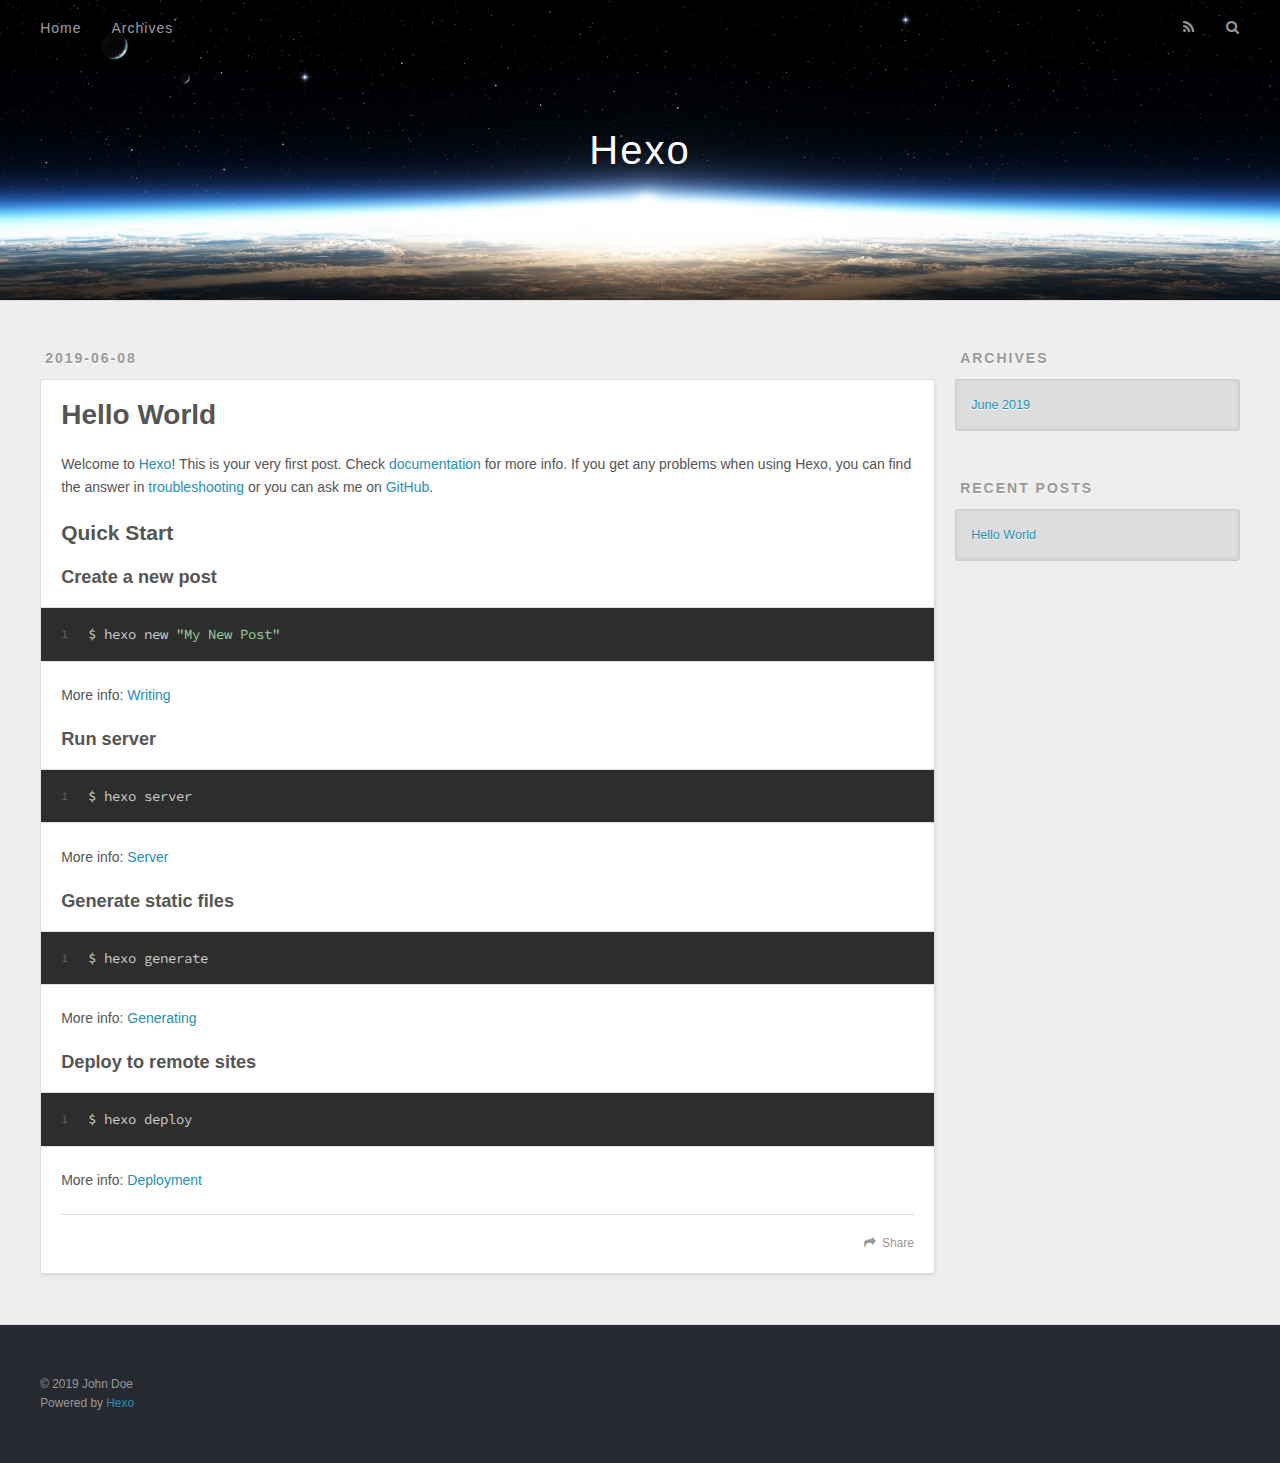
==== index.html @ 164a4a1c "Site updated: 2019-06-08 23:05:18" ====
<!DOCTYPE html>
<html>
<head><meta name="generator" content="Hexo 3.8.0">
  <meta charset="utf-8">
  

  
  <title>Hexo</title>
  <meta name="viewport" content="width=device-width, initial-scale=1, maximum-scale=1">
  <meta property="og:type" content="website">
<meta property="og:title" content="Hexo">
<meta property="og:url" content="http://yoursite.com/index.html">
<meta property="og:site_name" content="Hexo">
<meta property="og:locale" content="default">
<meta name="twitter:card" content="summary">
<meta name="twitter:title" content="Hexo">
  
    <link rel="alternate" href="/atom.xml" title="Hexo" type="application/atom+xml">
  
  
    <link rel="icon" href="/favicon.png">
  
  
    <link href="//fonts.googleapis.com/css?family=Source+Code+Pro" rel="stylesheet" type="text/css">
  
  <link rel="stylesheet" href="/css/style.css">
</head>
</html>
<body>
  <div id="container">
    <div id="wrap">
      <header id="header">
  <div id="banner"></div>
  <div id="header-outer" class="outer">
    <div id="header-title" class="inner">
      <h1 id="logo-wrap">
        <a href="/" id="logo">Hexo</a>
      </h1>
      
    </div>
    <div id="header-inner" class="inner">
      <nav id="main-nav">
        <a id="main-nav-toggle" class="nav-icon"></a>
        
          <a class="main-nav-link" href="/">Home</a>
        
          <a class="main-nav-link" href="/archives">Archives</a>
        
      </nav>
      <nav id="sub-nav">
        
          <a id="nav-rss-link" class="nav-icon" href="/atom.xml" title="RSS Feed"></a>
        
        <a id="nav-search-btn" class="nav-icon" title="Search"></a>
      </nav>
      <div id="search-form-wrap">
        <form action="//google.com/search" method="get" accept-charset="UTF-8" class="search-form"><input type="search" name="q" class="search-form-input" placeholder="Search"><button type="submit" class="search-form-submit">&#xF002;</button><input type="hidden" name="sitesearch" value="http://yoursite.com"></form>
      </div>
    </div>
  </div>
</header>
      <div class="outer">
        <section id="main">
  
    <article id="post-hello-world" class="article article-type-post" itemscope itemprop="blogPost">
  <div class="article-meta">
    <a href="/2019/06/08/hello-world/" class="article-date">
  <time datetime="2019-06-08T14:52:16.110Z" itemprop="datePublished">2019-06-08</time>
</a>
    
  </div>
  <div class="article-inner">
    
    
      <header class="article-header">
        
  
    <h1 itemprop="name">
      <a class="article-title" href="/2019/06/08/hello-world/">Hello World</a>
    </h1>
  

      </header>
    
    <div class="article-entry" itemprop="articleBody">
      
        <p>Welcome to <a href="https://hexo.io/" target="_blank" rel="noopener">Hexo</a>! This is your very first post. Check <a href="https://hexo.io/docs/" target="_blank" rel="noopener">documentation</a> for more info. If you get any problems when using Hexo, you can find the answer in <a href="https://hexo.io/docs/troubleshooting.html" target="_blank" rel="noopener">troubleshooting</a> or you can ask me on <a href="https://github.com/hexojs/hexo/issues" target="_blank" rel="noopener">GitHub</a>.</p>
<h2 id="Quick-Start"><a href="#Quick-Start" class="headerlink" title="Quick Start"></a>Quick Start</h2><h3 id="Create-a-new-post"><a href="#Create-a-new-post" class="headerlink" title="Create a new post"></a>Create a new post</h3><figure class="highlight bash"><table><tr><td class="gutter"><pre><span class="line">1</span><br></pre></td><td class="code"><pre><span class="line">$ hexo new <span class="string">"My New Post"</span></span><br></pre></td></tr></table></figure>

<p>More info: <a href="https://hexo.io/docs/writing.html" target="_blank" rel="noopener">Writing</a></p>
<h3 id="Run-server"><a href="#Run-server" class="headerlink" title="Run server"></a>Run server</h3><figure class="highlight bash"><table><tr><td class="gutter"><pre><span class="line">1</span><br></pre></td><td class="code"><pre><span class="line">$ hexo server</span><br></pre></td></tr></table></figure>

<p>More info: <a href="https://hexo.io/docs/server.html" target="_blank" rel="noopener">Server</a></p>
<h3 id="Generate-static-files"><a href="#Generate-static-files" class="headerlink" title="Generate static files"></a>Generate static files</h3><figure class="highlight bash"><table><tr><td class="gutter"><pre><span class="line">1</span><br></pre></td><td class="code"><pre><span class="line">$ hexo generate</span><br></pre></td></tr></table></figure>

<p>More info: <a href="https://hexo.io/docs/generating.html" target="_blank" rel="noopener">Generating</a></p>
<h3 id="Deploy-to-remote-sites"><a href="#Deploy-to-remote-sites" class="headerlink" title="Deploy to remote sites"></a>Deploy to remote sites</h3><figure class="highlight bash"><table><tr><td class="gutter"><pre><span class="line">1</span><br></pre></td><td class="code"><pre><span class="line">$ hexo deploy</span><br></pre></td></tr></table></figure>

<p>More info: <a href="https://hexo.io/docs/deployment.html" target="_blank" rel="noopener">Deployment</a></p>

      
    </div>
    <footer class="article-footer">
      <a data-url="http://yoursite.com/2019/06/08/hello-world/" data-id="cjwnn64jo0000jzmbumrd11st" class="article-share-link">Share</a>
      
      
    </footer>
  </div>
  
</article>


  


</section>
        
          <aside id="sidebar">
  
    

  
    

  
    
  
    
  <div class="widget-wrap">
    <h3 class="widget-title">Archives</h3>
    <div class="widget">
      <ul class="archive-list"><li class="archive-list-item"><a class="archive-list-link" href="/archives/2019/06/">June 2019</a></li></ul>
    </div>
  </div>


  
    
  <div class="widget-wrap">
    <h3 class="widget-title">Recent Posts</h3>
    <div class="widget">
      <ul>
        
          <li>
            <a href="/2019/06/08/hello-world/">Hello World</a>
          </li>
        
      </ul>
    </div>
  </div>

  
</aside>
        
      </div>
      <footer id="footer">
  
  <div class="outer">
    <div id="footer-info" class="inner">
      &copy; 2019 John Doe<br>
      Powered by <a href="http://hexo.io/" target="_blank">Hexo</a>
    </div>
  </div>
</footer>
    </div>
    <nav id="mobile-nav">
  
    <a href="/" class="mobile-nav-link">Home</a>
  
    <a href="/archives" class="mobile-nav-link">Archives</a>
  
</nav>
    

<script src="//ajax.googleapis.com/ajax/libs/jquery/2.0.3/jquery.min.js"></script>


  <link rel="stylesheet" href="/fancybox/jquery.fancybox.css">
  <script src="/fancybox/jquery.fancybox.pack.js"></script>


<script src="/js/script.js"></script>



  </div>
</body>
</html>
---- css/style.css ----
body {
  width: 100%;
}
body:before,
body:after {
  content: "";
  display: table;
}
body:after {
  clear: both;
}
html,
body,
div,
span,
applet,
object,
iframe,
h1,
h2,
h3,
h4,
h5,
h6,
p,
blockquote,
pre,
a,
abbr,
acronym,
address,
big,
cite,
code,
del,
dfn,
em,
img,
ins,
kbd,
q,
s,
samp,
small,
strike,
strong,
sub,
sup,
tt,
var,
dl,
dt,
dd,
ol,
ul,
li,
fieldset,
form,
label,
legend,
table,
caption,
tbody,
tfoot,
thead,
tr,
th,
td {
  margin: 0;
  padding: 0;
  border: 0;
  outline: 0;
  font-weight: inherit;
  font-style: inherit;
  font-family: inherit;
  font-size: 100%;
  vertical-align: baseline;
}
body {
  line-height: 1;
  color: #000;
  background: #fff;
}
ol,
ul {
  list-style: none;
}
table {
  border-collapse: separate;
  border-spacing: 0;
  vertical-align: middle;
}
caption,
th,
td {
  text-align: left;
  font-weight: normal;
  vertical-align: middle;
}
a img {
  border: none;
}
input,
button {
  margin: 0;
  padding: 0;
}
input::-moz-focus-inner,
button::-moz-focus-inner {
  border: 0;
  padding: 0;
}
@font-face {
  font-family: FontAwesome;
  font-style: normal;
  font-weight: normal;
  src: url("fonts/fontawesome-webfont.eot?v=#4.0.3");
  src: url("fonts/fontawesome-webfont.eot?#iefix&v=#4.0.3") format("embedded-opentype"), url("fonts/fontawesome-webfont.woff?v=#4.0.3") format("woff"), url("fonts/fontawesome-webfont.ttf?v=#4.0.3") format("truetype"), url("fonts/fontawesome-webfont.svg#fontawesomeregular?v=#4.0.3") format("svg");
}
html,
body,
#container {
  height: 100%;
}
body {
  background: #eee;
  font: 14px -apple-system, BlinkMacSystemFont, "Segoe UI", "Roboto", "Oxygen", "Ubuntu", "Cantarell", "Fira Sans", "Droid Sans", "Helvetica Neue", sans-serif;
  -webkit-text-size-adjust: 100%;
}
.outer {
  max-width: 1220px;
  margin: 0 auto;
  padding: 0 20px;
}
.outer:before,
.outer:after {
  content: "";
  display: table;
}
.outer:after {
  clear: both;
}
.inner {
  display: inline;
  float: left;
  width: 98.33333333333333%;
  margin: 0 0.833333333333333%;
}
.left,
.alignleft {
  float: left;
}
.right,
.alignright {
  float: right;
}
.clear {
  clear: both;
}
#container {
  position: relative;
}
.mobile-nav-on {
  overflow: hidden;
}
#wrap {
  height: 100%;
  width: 100%;
  position: absolute;
  top: 0;
  left: 0;
  -webkit-transition: 0.2s ease-out;
  -moz-transition: 0.2s ease-out;
  -ms-transition: 0.2s ease-out;
  transition: 0.2s ease-out;
  z-index: 1;
  background: #eee;
}
.mobile-nav-on #wrap {
  left: 280px;
}
@media screen and (min-width: 768px) {
  #main {
    display: inline;
    float: left;
    width: 73.33333333333333%;
    margin: 0 0.833333333333333%;
  }
}
.article-date,
.article-category-link,
.archive-year,
.widget-title {
  text-decoration: none;
  text-transform: uppercase;
  letter-spacing: 2px;
  color: #999;
  margin-bottom: 1em;
  margin-left: 5px;
  line-height: 1em;
  text-shadow: 0 1px #fff;
  font-weight: bold;
}
.article-inner,
.archive-article-inner {
  background: #fff;
  -webkit-box-shadow: 1px 2px 3px #ddd;
  box-shadow: 1px 2px 3px #ddd;
  border: 1px solid #ddd;
  border-radius: 3px;
}
.article-entry h1,
.widget h1 {
  font-size: 2em;
}
.article-entry h2,
.widget h2 {
  font-size: 1.5em;
}
.article-entry h3,
.widget h3 {
  font-size: 1.3em;
}
.article-entry h4,
.widget h4 {
  font-size: 1.2em;
}
.article-entry h5,
.widget h5 {
  font-size: 1em;
}
.article-entry h6,
.widget h6 {
  font-size: 1em;
  color: #999;
}
.article-entry hr,
.widget hr {
  border: 1px dashed #ddd;
}
.article-entry strong,
.widget strong {
  font-weight: bold;
}
.article-entry em,
.widget em,
.article-entry cite,
.widget cite {
  font-style: italic;
}
.article-entry sup,
.widget sup,
.article-entry sub,
.widget sub {
  font-size: 0.75em;
  line-height: 0;
  position: relative;
  vertical-align: baseline;
}
.article-entry sup,
.widget sup {
  top: -0.5em;
}
.article-entry sub,
.widget sub {
  bottom: -0.2em;
}
.article-entry small,
.widget small {
  font-size: 0.85em;
}
.article-entry acronym,
.widget acronym,
.article-entry abbr,
.widget abbr {
  border-bottom: 1px dotted;
}
.article-entry ul,
.widget ul,
.article-entry ol,
.widget ol,
.article-entry dl,
.widget dl {
  margin: 0 20px;
  line-height: 1.6em;
}
.article-entry ul ul,
.widget ul ul,
.article-entry ol ul,
.widget ol ul,
.article-entry ul ol,
.widget ul ol,
.article-entry ol ol,
.widget ol ol {
  margin-top: 0;
  margin-bottom: 0;
}
.article-entry ul,
.widget ul {
  list-style: disc;
}
.article-entry ol,
.widget ol {
  list-style: decimal;
}
.article-entry dt,
.widget dt {
  font-weight: bold;
}
#header {
  height: 300px;
  position: relative;
  border-bottom: 1px solid #ddd;
}
#header:before,
#header:after {
  content: "";
  position: absolute;
  left: 0;
  right: 0;
  height: 40px;
}
#header:before {
  top: 0;
  background: -webkit-linear-gradient(rgba(0,0,0,0.2), transparent);
  background: -moz-linear-gradient(rgba(0,0,0,0.2), transparent);
  background: -ms-linear-gradient(rgba(0,0,0,0.2), transparent);
  background: linear-gradient(rgba(0,0,0,0.2), transparent);
}
#header:after {
  bottom: 0;
  background: -webkit-linear-gradient(transparent, rgba(0,0,0,0.2));
  background: -moz-linear-gradient(transparent, rgba(0,0,0,0.2));
  background: -ms-linear-gradient(transparent, rgba(0,0,0,0.2));
  background: linear-gradient(transparent, rgba(0,0,0,0.2));
}
#header-outer {
  height: 100%;
  position: relative;
}
#header-inner {
  position: relative;
  overflow: hidden;
}
#banner {
  position: absolute;
  top: 0;
  left: 0;
  width: 100%;
  height: 100%;
  background: url("images/banner.jpg") center #000;
  -webkit-background-size: cover;
  -moz-background-size: cover;
  background-size: cover;
  z-index: -1;
}
#header-title {
  text-align: center;
  height: 40px;
  position: absolute;
  top: 50%;
  left: 0;
  margin-top: -20px;
}
#logo,
#subtitle {
  text-decoration: none;
  color: #fff;
  font-weight: 300;
  text-shadow: 0 1px 4px rgba(0,0,0,0.3);
}
#logo {
  font-size: 40px;
  line-height: 40px;
  letter-spacing: 2px;
}
#subtitle {
  font-size: 16px;
  line-height: 16px;
  letter-spacing: 1px;
}
#subtitle-wrap {
  margin-top: 16px;
}
#main-nav {
  float: left;
  margin-left: -15px;
}
.nav-icon,
.main-nav-link {
  float: left;
  color: #fff;
  opacity: 0.6;
  text-decoration: none;
  text-shadow: 0 1px rgba(0,0,0,0.2);
  -webkit-transition: opacity 0.2s;
  -moz-transition: opacity 0.2s;
  -ms-transition: opacity 0.2s;
  transition: opacity 0.2s;
  display: block;
  padding: 20px 15px;
}
.nav-icon:hover,
.main-nav-link:hover {
  opacity: 1;
}
.nav-icon {
  font-family: FontAwesome;
  text-align: center;
  font-size: 14px;
  width: 14px;
  height: 14px;
  padding: 20px 15px;
  position: relative;
  cursor: pointer;
}
.main-nav-link {
  font-weight: 300;
  letter-spacing: 1px;
}
@media screen and (max-width: 479px) {
  .main-nav-link {
    display: none;
  }
}
#main-nav-toggle {
  display: none;
}
#main-nav-toggle:before {
  content: "\f0c9";
}
@media screen and (max-width: 479px) {
  #main-nav-toggle {
    display: block;
  }
}
#sub-nav {
  float: right;
  margin-right: -15px;
}
#nav-rss-link:before {
  content: "\f09e";
}
#nav-search-btn:before {
  content: "\f002";
}
#search-form-wrap {
  position: absolute;
  top: 15px;
  width: 150px;
  height: 30px;
  right: -150px;
  opacity: 0;
  -webkit-transition: 0.2s ease-out;
  -moz-transition: 0.2s ease-out;
  -ms-transition: 0.2s ease-out;
  transition: 0.2s ease-out;
}
#search-form-wrap.on {
  opacity: 1;
  right: 0;
}
@media screen and (max-width: 479px) {
  #search-form-wrap {
    width: 100%;
    right: -100%;
  }
}
.search-form {
  position: absolute;
  top: 0;
  left: 0;
  right: 0;
  background: #fff;
  padding: 5px 15px;
  border-radius: 15px;
  -webkit-box-shadow: 0 0 10px rgba(0,0,0,0.3);
  box-shadow: 0 0 10px rgba(0,0,0,0.3);
}
.search-form-input {
  border: none;
  background: none;
  color: #555;
  width: 100%;
  font: 13px -apple-system, BlinkMacSystemFont, "Segoe UI", "Roboto", "Oxygen", "Ubuntu", "Cantarell", "Fira Sans", "Droid Sans", "Helvetica Neue", sans-serif;
  outline: none;
}
.search-form-input::-webkit-search-results-decoration,
.search-form-input::-webkit-search-cancel-button {
  -webkit-appearance: none;
}
.search-form-submit {
  position: absolute;
  top: 50%;
  right: 10px;
  margin-top: -7px;
  font: 13px FontAwesome;
  border: none;
  background: none;
  color: #bbb;
  cursor: pointer;
}
.search-form-submit:hover,
.search-form-submit:focus {
  color: #777;
}
.article {
  margin: 50px 0;
}
.article-inner {
  overflow: hidden;
}
.article-meta:before,
.article-meta:after {
  content: "";
  display: table;
}
.article-meta:after {
  clear: both;
}
.article-date {
  float: left;
}
.article-category {
  float: left;
  line-height: 1em;
  color: #ccc;
  text-shadow: 0 1px #fff;
  margin-left: 8px;
}
.article-category:before {
  content: "\2022";
}
.article-category-link {
  margin: 0 12px 1em;
}
.article-header {
  padding: 20px 20px 0;
}
.article-title {
  text-decoration: none;
  font-size: 2em;
  font-weight: bold;
  color: #555;
  line-height: 1.1em;
  -webkit-transition: color 0.2s;
  -moz-transition: color 0.2s;
  -ms-transition: color 0.2s;
  transition: color 0.2s;
}
a.article-title:hover {
  color: #258fb8;
}
.article-entry {
  color: #555;
  padding: 0 20px;
}
.article-entry:before,
.article-entry:after {
  content: "";
  display: table;
}
.article-entry:after {
  clear: both;
}
.article-entry p,
.article-entry table {
  line-height: 1.6em;
  margin: 1.6em 0;
}
.article-entry h1,
.article-entry h2,
.article-entry h3,
.article-entry h4,
.article-entry h5,
.article-entry h6 {
  font-weight: bold;
}
.article-entry h1,
.article-entry h2,
.article-entry h3,
.article-entry h4,
.article-entry h5,
.article-entry h6 {
  line-height: 1.1em;
  margin: 1.1em 0;
}
.article-entry a {
  color: #258fb8;
  text-decoration: none;
}
.article-entry a:hover {
  text-decoration: underline;
}
.article-entry ul,
.article-entry ol,
.article-entry dl {
  margin-top: 1.6em;
  margin-bottom: 1.6em;
}
.article-entry img,
.article-entry video {
  max-width: 100%;
  height: auto;
  display: block;
  margin: auto;
}
.article-entry iframe {
  border: none;
}
.article-entry table {
  width: 100%;
  border-collapse: collapse;
  border-spacing: 0;
}
.article-entry th {
  font-weight: bold;
  border-bottom: 3px solid #ddd;
  padding-bottom: 0.5em;
}
.article-entry td {
  border-bottom: 1px solid #ddd;
  padding: 10px 0;
}
.article-entry blockquote {
  font-family: Georgia, "Times New Roman", serif;
  font-size: 1.4em;
  margin: 1.6em 20px;
  text-align: center;
}
.article-entry blockquote footer {
  font-size: 14px;
  margin: 1.6em 0;
  font-family: -apple-system, BlinkMacSystemFont, "Segoe UI", "Roboto", "Oxygen", "Ubuntu", "Cantarell", "Fira Sans", "Droid Sans", "Helvetica Neue", sans-serif;
}
.article-entry blockquote footer cite:before {
  content: "—";
  padding: 0 0.5em;
}
.article-entry .pullquote {
  text-align: left;
  width: 45%;
  margin: 0;
}
.article-entry .pullquote.left {
  margin-left: 0.5em;
  margin-right: 1em;
}
.article-entry .pullquote.right {
  margin-right: 0.5em;
  margin-left: 1em;
}
.article-entry .caption {
  color: #999;
  display: block;
  font-size: 0.9em;
  margin-top: 0.5em;
  position: relative;
  text-align: center;
}
.article-entry .video-container {
  position: relative;
  padding-top: 56.25%;
  height: 0;
  overflow: hidden;
}
.article-entry .video-container iframe,
.article-entry .video-container object,
.article-entry .video-container embed {
  position: absolute;
  top: 0;
  left: 0;
  width: 100%;
  height: 100%;
  margin-top: 0;
}
.article-more-link a {
  display: inline-block;
  line-height: 1em;
  padding: 6px 15px;
  border-radius: 15px;
  background: #eee;
  color: #999;
  text-shadow: 0 1px #fff;
  text-decoration: none;
}
.article-more-link a:hover {
  background: #258fb8;
  color: #fff;
  text-decoration: none;
  text-shadow: 0 1px #1e7293;
}
.article-footer {
  font-size: 0.85em;
  line-height: 1.6em;
  border-top: 1px solid #ddd;
  padding-top: 1.6em;
  margin: 0 20px 20px;
}
.article-footer:before,
.article-footer:after {
  content: "";
  display: table;
}
.article-footer:after {
  clear: both;
}
.article-footer a {
  color: #999;
  text-decoration: none;
}
.article-footer a:hover {
  color: #555;
}
.article-tag-list-item {
  float: left;
  margin-right: 10px;
}
.article-tag-list-link:before {
  content: "#";
}
.article-comment-link {
  float: right;
}
.article-comment-link:before {
  content: "\f075";
  font-family: FontAwesome;
  padding-right: 8px;
}
.article-share-link {
  cursor: pointer;
  float: right;
  margin-left: 20px;
}
.article-share-link:before {
  content: "\f064";
  font-family: FontAwesome;
  padding-right: 6px;
}
#article-nav {
  position: relative;
}
#article-nav:before,
#article-nav:after {
  content: "";
  display: table;
}
#article-nav:after {
  clear: both;
}
@media screen and (min-width: 768px) {
  #article-nav {
    margin: 50px 0;
  }
  #article-nav:before {
    width: 8px;
    height: 8px;
    position: absolute;
    top: 50%;
    left: 50%;
    margin-top: -4px;
    margin-left: -4px;
    content: "";
    border-radius: 50%;
    background: #ddd;
    -webkit-box-shadow: 0 1px 2px #fff;
    box-shadow: 0 1px 2px #fff;
  }
}
.article-nav-link-wrap {
  text-decoration: none;
  text-shadow: 0 1px #fff;
  color: #999;
  -webkit-box-sizing: border-box;
  -moz-box-sizing: border-box;
  box-sizing: border-box;
  margin-top: 50px;
  text-align: center;
  display: block;
}
.article-nav-link-wrap:hover {
  color: #555;
}
@media screen and (min-width: 768px) {
  .article-nav-link-wrap {
    width: 50%;
    margin-top: 0;
  }
}
@media screen and (min-width: 768px) {
  #article-nav-newer {
    float: left;
    text-align: right;
    padding-right: 20px;
  }
}
@media screen and (min-width: 768px) {
  #article-nav-older {
    float: right;
    text-align: left;
    padding-left: 20px;
  }
}
.article-nav-caption {
  text-transform: uppercase;
  letter-spacing: 2px;
  color: #ddd;
  line-height: 1em;
  font-weight: bold;
}
#article-nav-newer .article-nav-caption {
  margin-right: -2px;
}
.article-nav-title {
  font-size: 0.85em;
  line-height: 1.6em;
  margin-top: 0.5em;
}
.article-share-box {
  position: absolute;
  display: none;
  background: #fff;
  -webkit-box-shadow: 1px 2px 10px rgba(0,0,0,0.2);
  box-shadow: 1px 2px 10px rgba(0,0,0,0.2);
  border-radius: 3px;
  margin-left: -145px;
  overflow: hidden;
  z-index: 1;
}
.article-share-box.on {
  display: block;
}
.article-share-input {
  width: 100%;
  background: none;
  -webkit-box-sizing: border-box;
  -moz-box-sizing: border-box;
  box-sizing: border-box;
  font: 14px -apple-system, BlinkMacSystemFont, "Segoe UI", "Roboto", "Oxygen", "Ubuntu", "Cantarell", "Fira Sans", "Droid Sans", "Helvetica Neue", sans-serif;
  padding: 0 15px;
  color: #555;
  outline: none;
  border: 1px solid #ddd;
  border-radius: 3px 3px 0 0;
  height: 36px;
  line-height: 36px;
}
.article-share-links {
  background: #eee;
}
.article-share-links:before,
.article-share-links:after {
  content: "";
  display: table;
}
.article-share-links:after {
  clear: both;
}
.article-share-twitter,
.article-share-facebook,
.article-share-pinterest,
.article-share-google {
  width: 50px;
  height: 36px;
  display: block;
  float: left;
  position: relative;
  color: #999;
  text-shadow: 0 1px #fff;
}
.article-share-twitter:before,
.article-share-facebook:before,
.article-share-pinterest:before,
.article-share-google:before {
  font-size: 20px;
  font-family: FontAwesome;
  width: 20px;
  height: 20px;
  position: absolute;
  top: 50%;
  left: 50%;
  margin-top: -10px;
  margin-left: -10px;
  text-align: center;
}
.article-share-twitter:hover,
.article-share-facebook:hover,
.article-share-pinterest:hover,
.article-share-google:hover {
  color: #fff;
}
.article-share-twitter:before {
  content: "\f099";
}
.article-share-twitter:hover {
  background: #00aced;
  text-shadow: 0 1px #008abe;
}
.article-share-facebook:before {
  content: "\f09a";
}
.article-share-facebook:hover {
  background: #3b5998;
  text-shadow: 0 1px #2f477a;
}
.article-share-pinterest:before {
  content: "\f0d2";
}
.article-share-pinterest:hover {
  background: #cb2027;
  text-shadow: 0 1px #a21a1f;
}
.article-share-google:before {
  content: "\f0d5";
}
.article-share-google:hover {
  background: #dd4b39;
  text-shadow: 0 1px #be3221;
}
.article-gallery {
  background: #000;
  position: relative;
}
.article-gallery-photos {
  position: relative;
  overflow: hidden;
}
.article-gallery-img {
  display: none;
  max-width: 100%;
}
.article-gallery-img:first-child {
  display: block;
}
.article-gallery-img.loaded {
  position: absolute;
  display: block;
}
.article-gallery-img img {
  display: block;
  max-width: 100%;
  margin: 0 auto;
}
#comments {
  background: #fff;
  -webkit-box-shadow: 1px 2px 3px #ddd;
  box-shadow: 1px 2px 3px #ddd;
  padding: 20px;
  border: 1px solid #ddd;
  border-radius: 3px;
  margin: 50px 0;
}
#comments a {
  color: #258fb8;
}
.archives-wrap {
  margin: 50px 0;
}
.archives:before,
.archives:after {
  content: "";
  display: table;
}
.archives:after {
  clear: both;
}
.archive-year-wrap {
  margin-bottom: 1em;
}
.archives {
  -webkit-column-gap: 10px;
  -moz-column-gap: 10px;
  column-gap: 10px;
}
@media screen and (min-width: 480px) and (max-width: 767px) {
  .archives {
    -webkit-column-count: 2;
    -moz-column-count: 2;
    column-count: 2;
  }
}
@media screen and (min-width: 768px) {
  .archives {
    -webkit-column-count: 3;
    -moz-column-count: 3;
    column-count: 3;
  }
}
.archive-article {
  -webkit-column-break-inside: avoid;
  page-break-inside: avoid;
  overflow: hidden;
  break-inside: avoid-column;
}
.archive-article-inner {
  padding: 10px;
  margin-bottom: 15px;
}
.archive-article-title {
  text-decoration: none;
  font-weight: bold;
  color: #555;
  -webkit-transition: color 0.2s;
  -moz-transition: color 0.2s;
  -ms-transition: color 0.2s;
  transition: color 0.2s;
  line-height: 1.6em;
}
.archive-article-title:hover {
  color: #258fb8;
}
.archive-article-footer {
  margin-top: 1em;
}
.archive-article-date {
  color: #999;
  text-decoration: none;
  font-size: 0.85em;
  line-height: 1em;
  margin-bottom: 0.5em;
  display: block;
}
#page-nav {
  margin: 50px auto;
  background: #fff;
  -webkit-box-shadow: 1px 2px 3px #ddd;
  box-shadow: 1px 2px 3px #ddd;
  border: 1px solid #ddd;
  border-radius: 3px;
  text-align: center;
  color: #999;
  overflow: hidden;
}
#page-nav:before,
#page-nav:after {
  content: "";
  display: table;
}
#page-nav:after {
  clear: both;
}
#page-nav a,
#page-nav span {
  padding: 10px 20px;
  line-height: 1;
  height: 2ex;
}
#page-nav a {
  color: #999;
  text-decoration: none;
}
#page-nav a:hover {
  background: #999;
  color: #fff;
}
#page-nav .prev {
  float: left;
}
#page-nav .next {
  float: right;
}
#page-nav .page-number {
  display: inline-block;
}
@media screen and (max-width: 479px) {
  #page-nav .page-number {
    display: none;
  }
}
#page-nav .current {
  color: #555;
  font-weight: bold;
}
#page-nav .space {
  color: #ddd;
}
#footer {
  background: #262a30;
  padding: 50px 0;
  border-top: 1px solid #ddd;
  color: #999;
}
#footer a {
  color: #258fb8;
  text-decoration: none;
}
#footer a:hover {
  text-decoration: underline;
}
#footer-info {
  line-height: 1.6em;
  font-size: 0.85em;
}
.article-entry pre,
.article-entry .highlight {
  background: #2d2d2d;
  margin: 0 -20px;
  padding: 15px 20px;
  border-style: solid;
  border-color: #ddd;
  border-width: 1px 0;
  overflow: auto;
  color: #ccc;
  line-height: 22.400000000000002px;
}
.article-entry .highlight .gutter pre,
.article-entry .gist .gist-file .gist-data .line-numbers {
  color: #666;
  font-size: 0.85em;
}
.article-entry pre,
.article-entry code {
  font-family: "Source Code Pro", Consolas, Monaco, Menlo, Consolas, monospace;
}
.article-entry code {
  background: #eee;
  text-shadow: 0 1px #fff;
  padding: 0 0.3em;
}
.article-entry pre code {
  background: none;
  text-shadow: none;
  padding: 0;
}
.article-entry .highlight pre {
  border: none;
  margin: 0;
  padding: 0;
}
.article-entry .highlight table {
  margin: 0;
  width: auto;
}
.article-entry .highlight td {
  border: none;
  padding: 0;
}
.article-entry .highlight figcaption {
  font-size: 0.85em;
  color: #999;
  line-height: 1em;
  margin-bottom: 1em;
}
.article-entry .highlight figcaption:before,
.article-entry .highlight figcaption:after {
  content: "";
  display: table;
}
.article-entry .highlight figcaption:after {
  clear: both;
}
.article-entry .highlight figcaption a {
  float: right;
}
.article-entry .highlight .gutter pre {
  text-align: right;
  padding-right: 20px;
}
.article-entry .highlight .line {
  height: 22.400000000000002px;
}
.article-entry .highlight .line.marked {
  background: #515151;
}
.article-entry .gist {
  margin: 0 -20px;
  border-style: solid;
  border-color: #ddd;
  border-width: 1px 0;
  background: #2d2d2d;
  padding: 15px 20px 15px 0;
}
.article-entry .gist .gist-file {
  border: none;
  font-family: "Source Code Pro", Consolas, Monaco, Menlo, Consolas, monospace;
  margin: 0;
}
.article-entry .gist .gist-file .gist-data {
  background: none;
  border: none;
}
.article-entry .gist .gist-file .gist-data .line-numbers {
  background: none;
  border: none;
  padding: 0 20px 0 0;
}
.article-entry .gist .gist-file .gist-data .line-data {
  padding: 0 !important;
}
.article-entry .gist .gist-file .highlight {
  margin: 0;
  padding: 0;
  border: none;
}
.article-entry .gist .gist-file .gist-meta {
  background: #2d2d2d;
  color: #999;
  font: 0.85em -apple-system, BlinkMacSystemFont, "Segoe UI", "Roboto", "Oxygen", "Ubuntu", "Cantarell", "Fira Sans", "Droid Sans", "Helvetica Neue", sans-serif;
  text-shadow: 0 0;
  padding: 0;
  margin-top: 1em;
  margin-left: 20px;
}
.article-entry .gist .gist-file .gist-meta a {
  color: #258fb8;
  font-weight: normal;
}
.article-entry .gist .gist-file .gist-meta a:hover {
  text-decoration: underline;
}
pre .comment,
pre .title {
  color: #999;
}
pre .variable,
pre .attribute,
pre .tag,
pre .regexp,
pre .ruby .constant,
pre .xml .tag .title,
pre .xml .pi,
pre .xml .doctype,
pre .html .doctype,
pre .css .id,
pre .css .class,
pre .css .pseudo {
  color: #f2777a;
}
pre .number,
pre .preprocessor,
pre .built_in,
pre .literal,
pre .params,
pre .constant {
  color: #f99157;
}
pre .class,
pre .ruby .class .title,
pre .css .rules .attribute {
  color: #9c9;
}
pre .string,
pre .value,
pre .inheritance,
pre .header,
pre .ruby .symbol,
pre .xml .cdata {
  color: #9c9;
}
pre .css .hexcolor {
  color: #6cc;
}
pre .function,
pre .python .decorator,
pre .python .title,
pre .ruby .function .title,
pre .ruby .title .keyword,
pre .perl .sub,
pre .javascript .title,
pre .coffeescript .title {
  color: #69c;
}
pre .keyword,
pre .javascript .function {
  color: #c9c;
}
@media screen and (max-width: 479px) {
  #mobile-nav {
    position: absolute;
    top: 0;
    left: 0;
    width: 280px;
    height: 100%;
    background: #191919;
    border-right: 1px solid #fff;
  }
}
@media screen and (max-width: 479px) {
  .mobile-nav-link {
    display: block;
    color: #999;
    text-decoration: none;
    padding: 15px 20px;
    font-weight: bold;
  }
  .mobile-nav-link:hover {
    color: #fff;
  }
}
@media screen and (min-width: 768px) {
  #sidebar {
    display: inline;
    float: left;
    width: 23.333333333333332%;
    margin: 0 0.833333333333333%;
  }
}
.widget-wrap {
  margin: 50px 0;
}
.widget {
  color: #777;
  text-shadow: 0 1px #fff;
  background: #ddd;
  -webkit-box-shadow: 0 -1px 4px #ccc inset;
  box-shadow: 0 -1px 4px #ccc inset;
  border: 1px solid #ccc;
  padding: 15px;
  border-radius: 3px;
}
.widget a {
  color: #258fb8;
  text-decoration: none;
}
.widget a:hover {
  text-decoration: underline;
}
.widget ul ul,
.widget ol ul,
.widget dl ul,
.widget ul ol,
.widget ol ol,
.widget dl ol,
.widget ul dl,
.widget ol dl,
.widget dl dl {
  margin-left: 15px;
  list-style: disc;
}
.widget {
  line-height: 1.6em;
  word-wrap: break-word;
  font-size: 0.9em;
}
.widget ul,
.widget ol {
  list-style: none;
  margin: 0;
}
.widget ul ul,
.widget ol ul,
.widget ul ol,
.widget ol ol {
  margin: 0 20px;
}
.widget ul ul,
.widget ol ul {
  list-style: disc;
}
.widget ul ol,
.widget ol ol {
  list-style: decimal;
}
.category-list-count,
.tag-list-count,
.archive-list-count {
  padding-left: 5px;
  color: #999;
  font-size: 0.85em;
}
.category-list-count:before,
.tag-list-count:before,
.archive-list-count:before {
  content: "(";
}
.category-list-count:after,
.tag-list-count:after,
.archive-list-count:after {
  content: ")";
}
.tagcloud a {
  margin-right: 5px;
  display: inline-block;
}
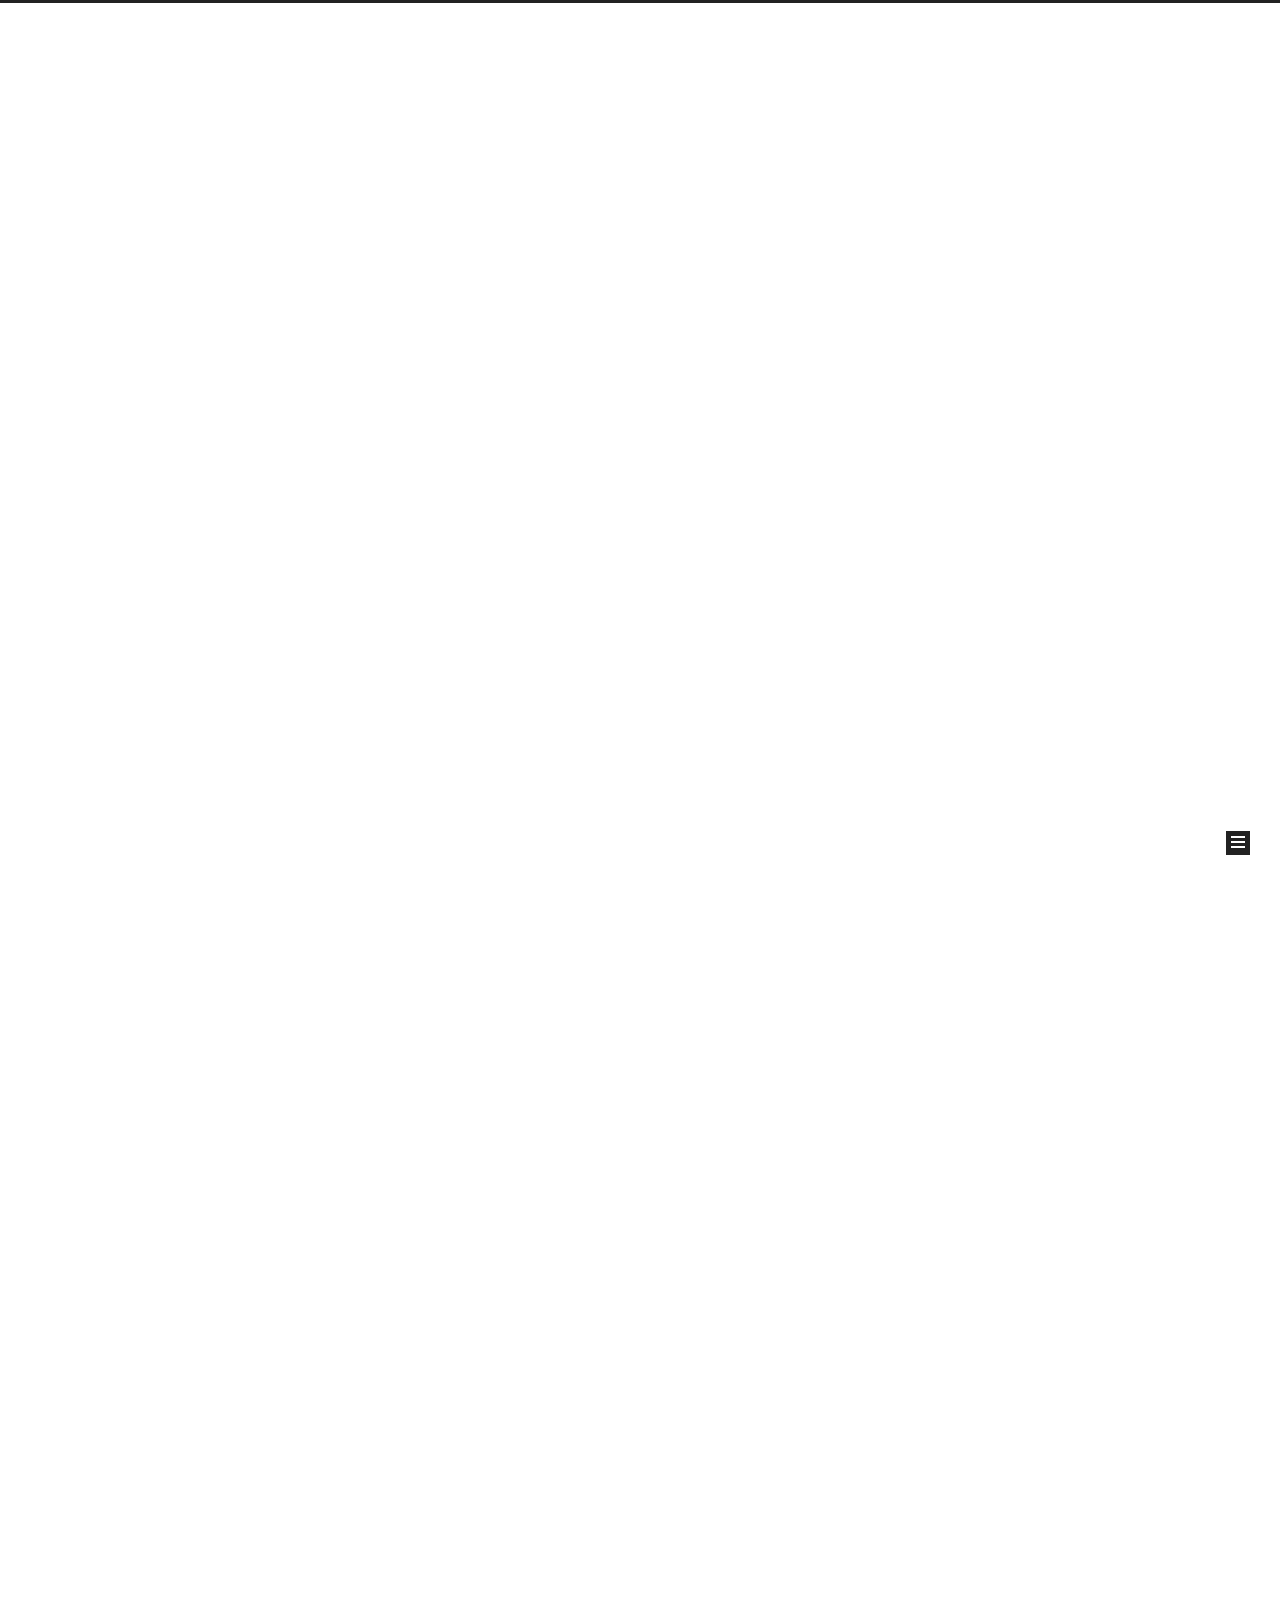
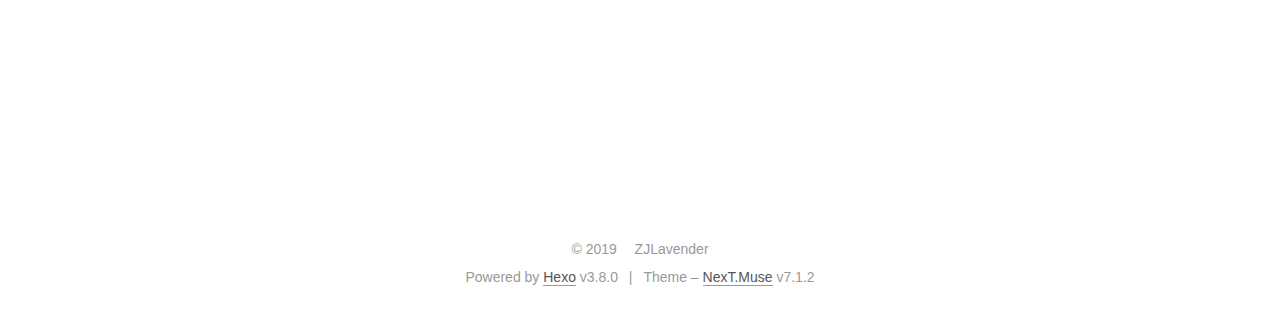
==== commit e7adb9e5: "Site updated: 2019-06-09 23:24:08" ====
--- a/index.html
+++ b/index.html
@@ -1,188 +1,824 @@
 <!DOCTYPE html>
-<html>
+
+
+
+
+
+
+
+
+
+
+
+
+  
+
+
+<html class="theme-next muse use-motion" lang="中文">
 <head><meta name="generator" content="Hexo 3.8.0">
-  <meta charset="utf-8">
-  
-
-  
-  <title>Hexo</title>
-  <meta name="viewport" content="width=device-width, initial-scale=1, maximum-scale=1">
-  <meta property="og:type" content="website">
-<meta property="og:title" content="Hexo">
-<meta property="og:url" content="http://yoursite.com/index.html">
-<meta property="og:site_name" content="Hexo">
-<meta property="og:locale" content="default">
+  <meta charset="UTF-8">
+<meta http-equiv="X-UA-Compatible" content="IE=edge">
+<meta name="viewport" content="width=device-width, initial-scale=1, maximum-scale=2">
+<meta name="theme-color" content="#222">
+
+
+
+
+
+
+
+
+
+
+
+
+
+
+
+
+
+
+
+
+
+
+
+
+<link rel="stylesheet" href="/lib/font-awesome/css/font-awesome.min.css?v=4.7.0">
+
+<link rel="stylesheet" href="/css/main.css?v=7.1.2">
+
+
+  <link rel="apple-touch-icon" sizes="180x180" href="/images/apple-touch-icon-next.png?v=7.1.2">
+
+
+  <link rel="icon" type="image/png" sizes="32x32" href="/images/favicon-32x32-next.png?v=7.1.2">
+
+
+  <link rel="icon" type="image/png" sizes="16x16" href="/images/favicon-16x16-next.png?v=7.1.2">
+
+
+  <link rel="mask-icon" href="/images/logo.svg?v=7.1.2" color="#222">
+
+
+
+
+
+
+
+<script id="hexo.configurations">
+  var NexT = window.NexT || {};
+  var CONFIG = {
+    root: '/',
+    scheme: 'Muse',
+    version: '7.1.2',
+    sidebar: {"position":"left","display":"post","offset":12,"onmobile":false,"dimmer":false},
+    back2top: true,
+    back2top_sidebar: false,
+    fancybox: false,
+    fastclick: false,
+    lazyload: false,
+    tabs: true,
+    motion: {"enable":true,"async":false,"transition":{"post_block":"fadeIn","post_header":"slideDownIn","post_body":"slideDownIn","coll_header":"slideLeftIn","sidebar":"slideUpIn"}},
+    algolia: {
+      applicationID: '',
+      apiKey: '',
+      indexName: '',
+      hits: {"per_page":10},
+      labels: {"input_placeholder":"Search for Posts","hits_empty":"We didn't find any results for the search: ${query}","hits_stats":"${hits} results found in ${time} ms"}
+    }
+  };
+</script>
+
+
+  
+
+
+
+
+  <meta name="description" content="ZJLavender Blogs">
+<meta property="og:type" content="website">
+<meta property="og:title" content="ZJLavender">
+<meta property="og:url" content="http://zhaozhengyu.cn/index.html">
+<meta property="og:site_name" content="ZJLavender">
+<meta property="og:description" content="ZJLavender Blogs">
+<meta property="og:locale" content="中文">
 <meta name="twitter:card" content="summary">
-<meta name="twitter:title" content="Hexo">
-  
-    <link rel="alternate" href="/atom.xml" title="Hexo" type="application/atom+xml">
-  
-  
-    <link rel="icon" href="/favicon.png">
-  
-  
-    <link href="//fonts.googleapis.com/css?family=Source+Code+Pro" rel="stylesheet" type="text/css">
-  
-  <link rel="stylesheet" href="/css/style.css">
+<meta name="twitter:title" content="ZJLavender">
+<meta name="twitter:description" content="ZJLavender Blogs">
+
+
+
+
+
+  
+  
+  <link rel="canonical" href="http://zhaozhengyu.cn/">
+
+
+
+<script id="page.configurations">
+  CONFIG.page = {
+    sidebar: "",
+  };
+</script>
+
+  <title>ZJLavender</title>
+  
+
+
+
+
+
+
+
+
+
+
+
+
+  <noscript>
+  <style>
+  .use-motion .motion-element,
+  .use-motion .brand,
+  .use-motion .menu-item,
+  .sidebar-inner,
+  .use-motion .post-block,
+  .use-motion .pagination,
+  .use-motion .comments,
+  .use-motion .post-header,
+  .use-motion .post-body,
+  .use-motion .collection-title { opacity: initial; }
+
+  .use-motion .logo,
+  .use-motion .site-title,
+  .use-motion .site-subtitle {
+    opacity: initial;
+    top: initial;
+  }
+
+  .use-motion .logo-line-before i { left: initial; }
+  .use-motion .logo-line-after i { right: initial; }
+  </style>
+</noscript>
+
 </head>
-</html>
-<body>
-  <div id="container">
-    <div id="wrap">
-      <header id="header">
-  <div id="banner"></div>
-  <div id="header-outer" class="outer">
-    <div id="header-title" class="inner">
-      <h1 id="logo-wrap">
-        <a href="/" id="logo">Hexo</a>
-      </h1>
-      
+
+<body itemscope itemtype="http://schema.org/WebPage" lang="中文">
+
+  
+  
+    
+  
+
+  <div class="container sidebar-position-left 
+  page-home">
+    <div class="headband"></div>
+
+    <header id="header" class="header" itemscope itemtype="http://schema.org/WPHeader">
+      <div class="header-inner"><div class="site-brand-wrapper">
+  <div class="site-meta">
+    
+
+    <div class="custom-logo-site-title">
+      <a href="/" class="brand" rel="start">
+        <span class="logo-line-before"><i></i></span>
+        <span class="site-title">ZJLavender</span>
+        <span class="logo-line-after"><i></i></span>
+      </a>
     </div>
-    <div id="header-inner" class="inner">
-      <nav id="main-nav">
-        <a id="main-nav-toggle" class="nav-icon"></a>
-        
-          <a class="main-nav-link" href="/">Home</a>
-        
-          <a class="main-nav-link" href="/archives">Archives</a>
-        
-      </nav>
-      <nav id="sub-nav">
-        
-          <a id="nav-rss-link" class="nav-icon" href="/atom.xml" title="RSS Feed"></a>
-        
-        <a id="nav-search-btn" class="nav-icon" title="Search"></a>
-      </nav>
-      <div id="search-form-wrap">
-        <form action="//google.com/search" method="get" accept-charset="UTF-8" class="search-form"><input type="search" name="q" class="search-form-input" placeholder="Search"><button type="submit" class="search-form-submit">&#xF002;</button><input type="hidden" name="sitesearch" value="http://yoursite.com"></form>
-      </div>
+    
+    
+  </div>
+
+  <div class="site-nav-toggle">
+    <button aria-label="Toggle navigation bar">
+      <span class="btn-bar"></span>
+      <span class="btn-bar"></span>
+      <span class="btn-bar"></span>
+    </button>
+  </div>
+</div>
+
+
+
+<nav class="site-nav">
+  
+    <ul id="menu" class="menu">
+      
+        
+        
+        
+          
+          <li class="menu-item menu-item-home menu-item-active">
+
+    
+    
+    
+      
+    
+
+    
+
+    <a href="/" rel="section"><i class="menu-item-icon fa fa-fw fa-home"></i> <br>Home</a>
+
+  </li>
+        
+        
+        
+          
+          <li class="menu-item menu-item-archives">
+
+    
+    
+    
+      
+    
+
+    
+
+    <a href="/archives/" rel="section"><i class="menu-item-icon fa fa-fw fa-archive"></i> <br>Archives</a>
+
+  </li>
+
+      
+      
+    </ul>
+  
+
+  
+    
+
+  
+
+  
+</nav>
+
+
+
+  
+
+
+
+</div>
+    </header>
+
+    
+
+
+    <main id="main" class="main">
+      <div class="main-inner">
+        <div class="content-wrap">
+          
+          <div id="content" class="content">
+            
+  <section id="posts" class="posts-expand">
+    
+      
+
+  
+
+  
+  
+  
+
+  
+
+  <article class="post post-type-normal" itemscope itemtype="http://schema.org/Article">
+  
+  
+  
+  <div class="post-block">
+    <link itemprop="mainEntityOfPage" href="http://zhaozhengyu.cn/2019/06/09/title/">
+
+    <span hidden itemprop="author" itemscope itemtype="http://schema.org/Person">
+      <meta itemprop="name" content="ZJLavender">
+      <meta itemprop="description" content="ZJLavender Blogs">
+      <meta itemprop="image" content="/images/avatar.gif">
+    </span>
+
+    <span hidden itemprop="publisher" itemscope itemtype="http://schema.org/Organization">
+      <meta itemprop="name" content="ZJLavender">
+    </span>
+
+    
+      <header class="post-header">
+
+        
+        
+          <h1 class="post-title" itemprop="name headline">
+                
+                
+                <a href="/2019/06/09/title/" class="post-title-link" itemprop="url">title</a>
+              
+            
+          </h1>
+        
+
+        <div class="post-meta">
+          <span class="post-time">
+
+            
+            
+            
+
+            
+              <span class="post-meta-item-icon">
+                <i class="fa fa-calendar-o"></i>
+              </span>
+              
+                <span class="post-meta-item-text">Posted on</span>
+              
+
+              
+                
+              
+
+              <time title="Created: 2019-06-09 22:56:06 / Modified: 23:00:22" itemprop="dateCreated datePublished" datetime="2019-06-09T22:56:06+08:00">2019-06-09</time>
+            
+
+            
+              
+
+              
+            
+          </span>
+
+          
+
+          
+            
+            
+          
+
+          
+          
+
+          
+
+          
+
+          
+
+        </div>
+      </header>
+    
+
+    
+    
+    
+    <div class="post-body" itemprop="articleBody">
+
+      
+      
+
+      
+        
+          
+            <p>Welcome to <a href="https://hexo.io/" target="_blank" rel="noopener">Hexo</a>! This is your very first post. Check <a href="https://hexo.io/docs/" target="_blank" rel="noopener">documentation</a> for more info. If you get any problems when using Hexo, you can find the answer in <a href="https://hexo.io/docs/troubleshooting.html" target="_blank" rel="noopener">troubleshooting</a> or you can ask me on <a href="https://github.com/hexojs/hexo/issues" target="_blank" rel="noopener">GitHub</a>.</p>
+<h2 id="Quick-Start"><a href="#Quick-Start" class="headerlink" title="Quick Start"></a>Quick Start</h2><h3 id="Create-a-new-post"><a href="#Create-a-new-post" class="headerlink" title="Create a new post"></a>Create a new post</h3><pre><code class="bash"></code></pre>
+
+          
+        
+      
+    </div>
+
+    
+
+    
+    
+    
+
+    
+
+    
+      
+    
+    
+
+    
+
+    <footer class="post-footer">
+      
+
+      
+
+      
+
+      
+      
+        <div class="post-eof"></div>
+      
+    </footer>
+  </div>
+  
+  
+  
+  </article>
+
+
+    
+      
+
+  
+
+  
+  
+  
+
+  
+
+  <article class="post post-type-normal" itemscope itemtype="http://schema.org/Article">
+  
+  
+  
+  <div class="post-block">
+    <link itemprop="mainEntityOfPage" href="http://zhaozhengyu.cn/2019/06/08/hello-world/">
+
+    <span hidden itemprop="author" itemscope itemtype="http://schema.org/Person">
+      <meta itemprop="name" content="ZJLavender">
+      <meta itemprop="description" content="ZJLavender Blogs">
+      <meta itemprop="image" content="/images/avatar.gif">
+    </span>
+
+    <span hidden itemprop="publisher" itemscope itemtype="http://schema.org/Organization">
+      <meta itemprop="name" content="ZJLavender">
+    </span>
+
+    
+      <header class="post-header">
+
+        
+        
+          <h1 class="post-title" itemprop="name headline">
+                
+                
+                <a href="/2019/06/08/hello-world/" class="post-title-link" itemprop="url">Hello World</a>
+              
+            
+          </h1>
+        
+
+        <div class="post-meta">
+          <span class="post-time">
+
+            
+            
+            
+
+            
+              <span class="post-meta-item-icon">
+                <i class="fa fa-calendar-o"></i>
+              </span>
+              
+                <span class="post-meta-item-text">Posted on</span>
+              
+
+              
+                
+              
+
+              <time title="Created: 2019-06-08 22:52:16" itemprop="dateCreated datePublished" datetime="2019-06-08T22:52:16+08:00">2019-06-08</time>
+            
+
+            
+          </span>
+
+          
+
+          
+            
+            
+          
+
+          
+          
+
+          
+
+          
+
+          
+
+        </div>
+      </header>
+    
+
+    
+    
+    
+    <div class="post-body" itemprop="articleBody">
+
+      
+      
+
+      
+        
+          
+            <p>Welcome to <a href="https://hexo.io/" target="_blank" rel="noopener">Hexo</a>! This is your very first post. Check <a href="https://hexo.io/docs/" target="_blank" rel="noopener">documentation</a> for more info. If you get any problems when using Hexo, you can find the answer in <a href="https://hexo.io/docs/troubleshooting.html" target="_blank" rel="noopener">troubleshooting</a> or you can ask me on <a href="https://github.com/hexojs/hexo/issues" target="_blank" rel="noopener">GitHub</a>.</p>
+<h2 id="Quick-Start"><a href="#Quick-Start" class="headerlink" title="Quick Start"></a>Quick Start</h2><h3 id="Create-a-new-post"><a href="#Create-a-new-post" class="headerlink" title="Create a new post"></a>Create a new post</h3><figure class="highlight bash"><table><tr><td class="gutter"><pre><span class="line">1</span><br></pre></td><td class="code"><pre><span class="line">$ hexo new <span class="string">"My New Post"</span></span><br></pre></td></tr></table></figure>
+
+<p>More info: <a href="https://hexo.io/docs/writing.html" target="_blank" rel="noopener">Writing</a></p>
+<h3 id="Run-server"><a href="#Run-server" class="headerlink" title="Run server"></a>Run server</h3><figure class="highlight bash"><table><tr><td class="gutter"><pre><span class="line">1</span><br></pre></td><td class="code"><pre><span class="line">$ hexo server</span><br></pre></td></tr></table></figure>
+
+<p>More info: <a href="https://hexo.io/docs/server.html" target="_blank" rel="noopener">Server</a></p>
+<h3 id="Generate-static-files"><a href="#Generate-static-files" class="headerlink" title="Generate static files"></a>Generate static files</h3><figure class="highlight bash"><table><tr><td class="gutter"><pre><span class="line">1</span><br></pre></td><td class="code"><pre><span class="line">$ hexo generate</span><br></pre></td></tr></table></figure>
+
+<p>More info: <a href="https://hexo.io/docs/generating.html" target="_blank" rel="noopener">Generating</a></p>
+<h3 id="Deploy-to-remote-sites"><a href="#Deploy-to-remote-sites" class="headerlink" title="Deploy to remote sites"></a>Deploy to remote sites</h3><figure class="highlight bash"><table><tr><td class="gutter"><pre><span class="line">1</span><br></pre></td><td class="code"><pre><span class="line">$ hexo deploy</span><br></pre></td></tr></table></figure>
+
+<p>More info: <a href="https://hexo.io/docs/deployment.html" target="_blank" rel="noopener">Deployment</a></p>
+
+          
+        
+      
+    </div>
+
+    
+
+    
+    
+    
+
+    
+
+    
+      
+    
+    
+
+    
+
+    <footer class="post-footer">
+      
+
+      
+
+      
+
+      
+      
+        <div class="post-eof"></div>
+      
+    </footer>
+  </div>
+  
+  
+  
+  </article>
+
+
+    
+  </section>
+
+  
+
+
+          </div>
+          
+
+        </div>
+        
+          
+  
+  <div class="sidebar-toggle">
+    <div class="sidebar-toggle-line-wrap">
+      <span class="sidebar-toggle-line sidebar-toggle-line-first"></span>
+      <span class="sidebar-toggle-line sidebar-toggle-line-middle"></span>
+      <span class="sidebar-toggle-line sidebar-toggle-line-last"></span>
     </div>
   </div>
-</header>
-      <div class="outer">
-        <section id="main">
-  
-    <article id="post-hello-world" class="article article-type-post" itemscope itemprop="blogPost">
-  <div class="article-meta">
-    <a href="/2019/06/08/hello-world/" class="article-date">
-  <time datetime="2019-06-08T14:52:16.110Z" itemprop="datePublished">2019-06-08</time>
-</a>
+
+  <aside id="sidebar" class="sidebar">
+    <div class="sidebar-inner">
+
+      
+
+      
+
+      <div class="site-overview-wrap sidebar-panel sidebar-panel-active">
+        <div class="site-overview">
+          <div class="site-author motion-element" itemprop="author" itemscope itemtype="http://schema.org/Person">
+            
+              <p class="site-author-name" itemprop="name">ZJLavender</p>
+              <div class="site-description motion-element" itemprop="description">ZJLavender Blogs</div>
+          </div>
+
+          
+            <nav class="site-state motion-element">
+              
+                <div class="site-state-item site-state-posts">
+                
+                  <a href="/archives/">
+                
+                    <span class="site-state-item-count">2</span>
+                    <span class="site-state-item-name">posts</span>
+                  </a>
+                </div>
+              
+
+              
+
+              
+            </nav>
+          
+
+          
+
+          
+
+          
+
+          
+
+          
+          
+
+          
+            
+          
+          
+
+        </div>
+      </div>
+
+      
+
+      
+
+    </div>
+  </aside>
+  
+
+
+        
+      </div>
+    </main>
+
+    <footer id="footer" class="footer">
+      <div class="footer-inner">
+        <div class="copyright">&copy; <span itemprop="copyrightYear">2019</span>
+  <span class="with-love" id="animate">
+    <i class="fa fa-user"></i>
+  </span>
+  <span class="author" itemprop="copyrightHolder">ZJLavender</span>
+
+  
+
+  
+</div>
+
+
+  <div class="powered-by">Powered by <a href="https://hexo.io" class="theme-link" rel="noopener" target="_blank">Hexo</a> v3.8.0</div>
+
+
+
+  <span class="post-meta-divider">|</span>
+
+
+
+  <div class="theme-info">Theme – <a href="https://theme-next.org" class="theme-link" rel="noopener" target="_blank">NexT.Muse</a> v7.1.2</div>
+
+
+
+
+        
+
+
+
+
+
+
+
+
+        
+      </div>
+    </footer>
+
+    
+      <div class="back-to-top">
+        <i class="fa fa-arrow-up"></i>
+        
+      </div>
+    
+
+    
+
+    
+
     
   </div>
-  <div class="article-inner">
-    
-    
-      <header class="article-header">
-        
-  
-    <h1 itemprop="name">
-      <a class="article-title" href="/2019/06/08/hello-world/">Hello World</a>
-    </h1>
-  
-
-      </header>
-    
-    <div class="article-entry" itemprop="articleBody">
-      
-        <p>Welcome to <a href="https://hexo.io/" target="_blank" rel="noopener">Hexo</a>! This is your very first post. Check <a href="https://hexo.io/docs/" target="_blank" rel="noopener">documentation</a> for more info. If you get any problems when using Hexo, you can find the answer in <a href="https://hexo.io/docs/troubleshooting.html" target="_blank" rel="noopener">troubleshooting</a> or you can ask me on <a href="https://github.com/hexojs/hexo/issues" target="_blank" rel="noopener">GitHub</a>.</p>
-<h2 id="Quick-Start"><a href="#Quick-Start" class="headerlink" title="Quick Start"></a>Quick Start</h2><h3 id="Create-a-new-post"><a href="#Create-a-new-post" class="headerlink" title="Create a new post"></a>Create a new post</h3><figure class="highlight bash"><table><tr><td class="gutter"><pre><span class="line">1</span><br></pre></td><td class="code"><pre><span class="line">$ hexo new <span class="string">"My New Post"</span></span><br></pre></td></tr></table></figure>
-
-<p>More info: <a href="https://hexo.io/docs/writing.html" target="_blank" rel="noopener">Writing</a></p>
-<h3 id="Run-server"><a href="#Run-server" class="headerlink" title="Run server"></a>Run server</h3><figure class="highlight bash"><table><tr><td class="gutter"><pre><span class="line">1</span><br></pre></td><td class="code"><pre><span class="line">$ hexo server</span><br></pre></td></tr></table></figure>
-
-<p>More info: <a href="https://hexo.io/docs/server.html" target="_blank" rel="noopener">Server</a></p>
-<h3 id="Generate-static-files"><a href="#Generate-static-files" class="headerlink" title="Generate static files"></a>Generate static files</h3><figure class="highlight bash"><table><tr><td class="gutter"><pre><span class="line">1</span><br></pre></td><td class="code"><pre><span class="line">$ hexo generate</span><br></pre></td></tr></table></figure>
-
-<p>More info: <a href="https://hexo.io/docs/generating.html" target="_blank" rel="noopener">Generating</a></p>
-<h3 id="Deploy-to-remote-sites"><a href="#Deploy-to-remote-sites" class="headerlink" title="Deploy to remote sites"></a>Deploy to remote sites</h3><figure class="highlight bash"><table><tr><td class="gutter"><pre><span class="line">1</span><br></pre></td><td class="code"><pre><span class="line">$ hexo deploy</span><br></pre></td></tr></table></figure>
-
-<p>More info: <a href="https://hexo.io/docs/deployment.html" target="_blank" rel="noopener">Deployment</a></p>
-
-      
-    </div>
-    <footer class="article-footer">
-      <a data-url="http://yoursite.com/2019/06/08/hello-world/" data-id="cjwnn64jo0000jzmbumrd11st" class="article-share-link">Share</a>
-      
-      
-    </footer>
-  </div>
-  
-</article>
-
-
-  
-
-
-</section>
-        
-          <aside id="sidebar">
-  
-    
-
-  
-    
-
-  
-    
-  
-    
-  <div class="widget-wrap">
-    <h3 class="widget-title">Archives</h3>
-    <div class="widget">
-      <ul class="archive-list"><li class="archive-list-item"><a class="archive-list-link" href="/archives/2019/06/">June 2019</a></li></ul>
-    </div>
-  </div>
-
-
-  
-    
-  <div class="widget-wrap">
-    <h3 class="widget-title">Recent Posts</h3>
-    <div class="widget">
-      <ul>
-        
-          <li>
-            <a href="/2019/06/08/hello-world/">Hello World</a>
-          </li>
-        
-      </ul>
-    </div>
-  </div>
-
-  
-</aside>
-        
-      </div>
-      <footer id="footer">
-  
-  <div class="outer">
-    <div id="footer-info" class="inner">
-      &copy; 2019 John Doe<br>
-      Powered by <a href="http://hexo.io/" target="_blank">Hexo</a>
-    </div>
-  </div>
-</footer>
-    </div>
-    <nav id="mobile-nav">
-  
-    <a href="/" class="mobile-nav-link">Home</a>
-  
-    <a href="/archives" class="mobile-nav-link">Archives</a>
-  
-</nav>
-    
-
-<script src="//ajax.googleapis.com/ajax/libs/jquery/2.0.3/jquery.min.js"></script>
-
-
-  <link rel="stylesheet" href="/fancybox/jquery.fancybox.css">
-  <script src="/fancybox/jquery.fancybox.pack.js"></script>
-
-
-<script src="/js/script.js"></script>
-
-
-
-  </div>
+
+  
+
+<script>
+  if (Object.prototype.toString.call(window.Promise) !== '[object Function]') {
+    window.Promise = null;
+  }
+</script>
+
+
+
+
+
+
+
+
+
+
+
+
+
+
+
+
+
+
+
+
+
+
+
+
+
+
+  
+  <script src="/lib/jquery/index.js?v=2.1.3"></script>
+
+  
+  <script src="/lib/velocity/velocity.min.js?v=1.2.1"></script>
+
+  
+  <script src="/lib/velocity/velocity.ui.min.js?v=1.2.1"></script>
+
+
+  
+
+
+  <script src="/js/utils.js?v=7.1.2"></script>
+
+  <script src="/js/motion.js?v=7.1.2"></script>
+
+
+
+  
+  
+
+
+  <script src="/js/schemes/muse.js?v=7.1.2"></script>
+
+
+
+  
+
+  
+
+
+  <script src="/js/next-boot.js?v=7.1.2"></script>
+
+
+  
+
+  
+
+  
+
+  
+
+
+
+  
+
+
+
+
+  
+
+  
+
+  
+
+  
+
+  
+
+  
+
+  
+
+  
+
+  
+
+  
+
+  
+
+  
+
+  
+
+  
+
 </body>
-</html>+</html>
--- a/css/main.css
+++ b/css/main.css
@@ -0,0 +1,2475 @@
+/* normalize.css v8.0.1 | MIT License | github.com/necolas/normalize.css */
+html {
+  line-height: 1.15; /* 1 */
+  -webkit-text-size-adjust: 100%; /* 2 */
+}
+body {
+  margin: 0;
+}
+main {
+  display: block;
+}
+h1 {
+  font-size: 2em;
+  margin: 0.67em 0;
+}
+hr {
+  box-sizing: content-box; /* 1 */
+  height: 0; /* 1 */
+  overflow: visible; /* 2 */
+}
+pre {
+  font-family: monospace, monospace; /* 1 */
+  font-size: 1em; /* 2 */
+}
+a {
+  background-color: transparent;
+}
+abbr[title] {
+  border-bottom: none; /* 1 */
+  text-decoration: underline; /* 2 */
+  text-decoration: underline dotted; /* 2 */
+}
+b,
+strong {
+  font-weight: bolder;
+}
+code,
+kbd,
+samp {
+  font-family: monospace, monospace; /* 1 */
+  font-size: 1em; /* 2 */
+}
+small {
+  font-size: 80%;
+}
+sub,
+sup {
+  font-size: 75%;
+  line-height: 0;
+  position: relative;
+  vertical-align: baseline;
+}
+sub {
+  bottom: -0.25em;
+}
+sup {
+  top: -0.5em;
+}
+img {
+  border-style: none;
+}
+button,
+input,
+optgroup,
+select,
+textarea {
+  font-family: inherit; /* 1 */
+  font-size: 100%; /* 1 */
+  line-height: 1.15; /* 1 */
+  margin: 0; /* 2 */
+}
+button,
+input {
+/* 1 */
+  overflow: visible;
+}
+button,
+select {
+/* 1 */
+  text-transform: none;
+}
+button,
+[type="button"],
+[type="reset"],
+[type="submit"] {
+  -webkit-appearance: button;
+}
+button::-moz-focus-inner,
+[type="button"]::-moz-focus-inner,
+[type="reset"]::-moz-focus-inner,
+[type="submit"]::-moz-focus-inner {
+  border-style: none;
+  padding: 0;
+}
+button:-moz-focusring,
+[type="button"]:-moz-focusring,
+[type="reset"]:-moz-focusring,
+[type="submit"]:-moz-focusring {
+  outline: 1px dotted ButtonText;
+}
+fieldset {
+  padding: 0.35em 0.75em 0.625em;
+}
+legend {
+  box-sizing: border-box; /* 1 */
+  color: inherit; /* 2 */
+  display: table; /* 1 */
+  max-width: 100%; /* 1 */
+  padding: 0; /* 3 */
+  white-space: normal; /* 1 */
+}
+progress {
+  vertical-align: baseline;
+}
+textarea {
+  overflow: auto;
+}
+[type="checkbox"],
+[type="radio"] {
+  box-sizing: border-box; /* 1 */
+  padding: 0; /* 2 */
+}
+[type="number"]::-webkit-inner-spin-button,
+[type="number"]::-webkit-outer-spin-button {
+  height: auto;
+}
+[type="search"] {
+  -webkit-appearance: textfield; /* 1 */
+  outline-offset: -2px; /* 2 */
+}
+[type="search"]::-webkit-search-decoration {
+  -webkit-appearance: none;
+}
+::-webkit-file-upload-button {
+  -webkit-appearance: button; /* 1 */
+  font: inherit; /* 2 */
+}
+details {
+  display: block;
+}
+summary {
+  display: list-item;
+}
+template {
+  display: none;
+}
+[hidden] {
+  display: none;
+}
+::selection {
+  background: #262a30;
+  color: #fff;
+}
+body {
+  position: relative;
+  font-family: 'Lato', "PingFang SC", "Microsoft YaHei", sans-serif;
+  font-size: 14px;
+  line-height: 2;
+  color: #555;
+  background: #fff;
+}
+@media (max-width: 991px) {
+  body {
+    padding-right: 0 !important;
+  }
+}
+@media (min-width: 1200px) {
+  body {
+    font-size: 16px;
+  }
+}
+h1,
+h2,
+h3,
+h4,
+h5,
+h6 {
+  margin: 20px 0 15px;
+  padding: 0;
+  font-weight: bold;
+  line-height: 1.5;
+  font-family: 'Lato', "PingFang SC", "Microsoft YaHei", sans-serif;
+}
+h1 {
+  font-size: 22px;
+}
+h1 code {
+  font-size: 1em;
+}
+@media (max-width: 767px) {
+  h1 {
+    font-size: 18px;
+  }
+  h1 code {
+    font-size: 1em;
+  }
+}
+h2 {
+  font-size: 20px;
+}
+h2 code {
+  font-size: 1em;
+}
+@media (max-width: 767px) {
+  h2 {
+    font-size: 16px;
+  }
+  h2 code {
+    font-size: 1em;
+  }
+}
+h3 {
+  font-size: 18px;
+}
+h3 code {
+  font-size: 1em;
+}
+@media (max-width: 767px) {
+  h3 {
+    font-size: 14px;
+  }
+  h3 code {
+    font-size: 1em;
+  }
+}
+h4 {
+  font-size: 16px;
+}
+h4 code {
+  font-size: 1em;
+}
+@media (max-width: 767px) {
+  h4 {
+    font-size: 12px;
+  }
+  h4 code {
+    font-size: 1em;
+  }
+}
+h5 {
+  font-size: 14px;
+}
+h5 code {
+  font-size: 1em;
+}
+@media (max-width: 767px) {
+  h5 {
+    font-size: 10px;
+  }
+  h5 code {
+    font-size: 1em;
+  }
+}
+h6 {
+  font-size: 12px;
+}
+h6 code {
+  font-size: 1em;
+}
+@media (max-width: 767px) {
+  h6 {
+    font-size: 8px;
+  }
+  h6 code {
+    font-size: 1em;
+  }
+}
+p {
+  margin: 0 0 20px 0;
+}
+a,
+span.exturl {
+  overflow-wrap: break-word;
+  word-wrap: break-word;
+  background-color: transparent;
+  color: #555;
+  text-decoration: none;
+  outline: none;
+  border-bottom: 1px solid #999;
+  cursor: pointer;
+}
+a:hover,
+span.exturl:hover {
+  color: #222;
+  border-bottom-color: #222;
+}
+video {
+  max-width: 100%;
+  display: block;
+  margin-left: auto;
+  margin-right: auto;
+}
+img {
+  display: block;
+  margin: auto;
+  max-width: 100%;
+  height: auto;
+}
+hr {
+  margin: 40px 0;
+  height: 3px;
+  border: none;
+  background-color: #ddd;
+  background-image: repeating-linear-gradient(-45deg, #fff, #fff 4px, transparent 4px, transparent 8px);
+}
+blockquote {
+  margin: 0;
+  padding: 0 15px;
+  color: #666;
+  border-left: 4px solid #ddd;
+}
+blockquote cite::before {
+  content: "-";
+  padding: 0 5px;
+}
+dt {
+  font-weight: 700;
+}
+dd {
+  margin: 0;
+  padding: 0;
+}
+kbd {
+  border: 1px solid #ccc;
+  border-radius: 0.2em;
+  box-shadow: 0.1em 0.1em 0.2em rgba(0,0,0,0.1);
+  background-color: #f9f9f9;
+  font-family: inherit;
+  background-image: linear-gradient(top, #eee, #fff, #eee);
+  padding: 0.1em 0.3em;
+  white-space: nowrap;
+}
+.text-left {
+  text-align: left;
+}
+.text-center {
+  text-align: center;
+}
+.text-right {
+  text-align: right;
+}
+.text-justify {
+  text-align: justify;
+}
+.text-nowrap {
+  white-space: nowrap;
+}
+.text-lowercase {
+  text-transform: lowercase;
+}
+.text-uppercase {
+  text-transform: uppercase;
+}
+.text-capitalize {
+  text-transform: capitalize;
+}
+.center-block {
+  display: block;
+  margin-left: auto;
+  margin-right: auto;
+}
+.clearfix:before,
+.clearfix:after {
+  content: " ";
+  display: table;
+}
+.clearfix:after {
+  clear: both;
+}
+.pullquote {
+  width: 45%;
+}
+.pullquote.left {
+  float: left;
+  margin-left: 5px;
+  margin-right: 10px;
+}
+.pullquote.right {
+  float: right;
+  margin-left: 10px;
+  margin-right: 5px;
+}
+.affix {
+  position: fixed;
+}
+.translation {
+  margin-top: -20px;
+  font-size: 14px;
+  color: #999;
+}
+.scrollbar-measure {
+  width: 100px;
+  height: 100px;
+  overflow: scroll;
+  position: absolute;
+  top: -9999px;
+}
+.use-motion .motion-element {
+  opacity: 0;
+}
+.table-container {
+  margin: 20px 0;
+  overflow: auto;
+  -webkit-overflow-scrolling: touch;
+}
+.highlight .table-container {
+  margin: 0px;
+}
+table {
+  width: 100%;
+  border-collapse: collapse;
+  border-spacing: 0;
+  font-size: 14px;
+}
+table > tbody > tr:nth-of-type(odd) {
+  background-color: #f9f9f9;
+}
+table > tbody > tr:hover {
+  background-color: #f5f5f5;
+}
+caption,
+th,
+td {
+  padding: 8px;
+  text-align: left;
+  vertical-align: middle;
+  font-weight: normal;
+}
+th,
+td {
+  border: 1px solid #ddd;
+  border-bottom: 3px solid #ddd;
+}
+th {
+  padding-bottom: 10px;
+  font-weight: 700;
+}
+td {
+  border-bottom-width: 1px;
+}
+html,
+body {
+  height: 100%;
+}
+.container {
+  position: relative;
+}
+.header-inner {
+  margin: 0 auto;
+  padding: 100px 0 70px;
+  width: 700px;
+}
+@media (min-width: 1200px) {
+  .container .header-inner {
+    width: 800px;
+  }
+}
+@media (min-width: 1600px) {
+  .container .header-inner {
+    width: 900px;
+  }
+}
+.main-inner {
+  margin: 0 auto;
+  width: 700px;
+}
+@media (min-width: 1200px) {
+  .container .main-inner {
+    width: 800px;
+  }
+}
+@media (min-width: 1600px) {
+  .container .main-inner {
+    width: 900px;
+  }
+}
+.footer {
+  padding: 20px 0;
+}
+.footer-inner {
+  box-sizing: border-box;
+  margin: 0px auto;
+  width: 700px;
+}
+@media (min-width: 1200px) {
+  .container .footer-inner {
+    width: 800px;
+  }
+}
+@media (min-width: 1600px) {
+  .container .footer-inner {
+    width: 900px;
+  }
+}
+pre,
+.highlight {
+  overflow: auto;
+  margin: 20px 0;
+  padding: 0;
+  font-size: 14px;
+  color: #4d4d4c;
+  background: #f7f7f7;
+  line-height: 1.6;
+}
+pre,
+code {
+  font-family: consolas, Menlo, "PingFang SC", "Microsoft YaHei", monospace;
+}
+code {
+  overflow-wrap: break-word;
+  word-wrap: break-word;
+  padding: 2px 4px;
+  color: #555;
+  background: #eee;
+  border-radius: 3px;
+  font-size: 14px;
+}
+pre {
+  padding: 10px;
+}
+pre code {
+  padding: 0;
+  color: #4d4d4c;
+  background: none;
+  text-shadow: none;
+}
+.highlight {
+  border-radius: 1px;
+}
+.highlight pre {
+  border: none;
+  margin: 0;
+  padding: 10px 0;
+}
+.highlight table {
+  margin: 0;
+  width: auto;
+  border: none;
+}
+.highlight td {
+  border: none;
+  padding: 0;
+}
+.highlight figcaption {
+  font-size: 1em;
+  color: #4d4d4c;
+  line-height: 1em;
+  margin-bottom: 1em;
+  margin: 0em;
+  padding: 0.5em;
+  background: #eee;
+  border-bottom: 1px solid #e9e9e9;
+}
+.highlight figcaption:before,
+.highlight figcaption:after {
+  content: " ";
+  display: table;
+}
+.highlight figcaption:after {
+  clear: both;
+}
+.highlight figcaption a {
+  float: right;
+  color: #4d4d4c;
+}
+.highlight figcaption a:hover {
+  border-bottom-color: #4d4d4c;
+}
+.highlight .gutter pre {
+  padding-left: 10px;
+  padding-right: 10px;
+  color: #869194;
+  text-align: right;
+  background-color: #eff2f3;
+}
+.highlight .code pre {
+  width: 100%;
+  padding-left: 10px;
+  padding-right: 10px;
+  background-color: #f7f7f7;
+}
+.highlight .line {
+  height: 20px;
+}
+.gutter {
+  -webkit-user-select: none;
+  -moz-user-select: none;
+  -ms-user-select: none;
+  user-select: none;
+}
+.gist table {
+  width: auto;
+}
+.gist table td {
+  border: none;
+}
+pre .deletion {
+  background: #fdd;
+}
+pre .addition {
+  background: #dfd;
+}
+pre .meta {
+  color: #8959a8;
+}
+pre .comment {
+  color: #8e908c;
+}
+pre .variable,
+pre .attribute,
+pre .tag,
+pre .name,
+pre .regexp,
+pre .ruby .constant,
+pre .xml .tag .title,
+pre .xml .pi,
+pre .xml .doctype,
+pre .html .doctype,
+pre .css .id,
+pre .css .class,
+pre .css .pseudo {
+  color: #c82829;
+}
+pre .number,
+pre .preprocessor,
+pre .built_in,
+pre .builtin-name,
+pre .literal,
+pre .params,
+pre .constant,
+pre .command {
+  color: #f5871f;
+}
+pre .ruby .class .title,
+pre .css .rules .attribute,
+pre .string,
+pre .symbol,
+pre .value,
+pre .inheritance,
+pre .header,
+pre .ruby .symbol,
+pre .xml .cdata,
+pre .special,
+pre .formula {
+  color: #718c00;
+}
+pre .title,
+pre .css .hexcolor {
+  color: #3e999f;
+}
+pre .function,
+pre .python .decorator,
+pre .python .title,
+pre .ruby .function .title,
+pre .ruby .title .keyword,
+pre .perl .sub,
+pre .javascript .title,
+pre .coffeescript .title {
+  color: #4271ae;
+}
+pre .keyword,
+pre .javascript .function {
+  color: #8959a8;
+}
+.posts-expand .post-body img.full-image {
+  border: none;
+}
+.blockquote-center,
+.page-home .post-type-quote blockquote,
+.page-post-detail .post-type-quote blockquote {
+  position: relative;
+  margin: 40px 0;
+  padding: 0;
+  border-left: none;
+  text-align: center;
+}
+.blockquote-center::before,
+.page-home .post-type-quote blockquote::before,
+.page-post-detail .post-type-quote blockquote::before,
+.blockquote-center::after,
+.page-home .post-type-quote blockquote::after,
+.page-post-detail .post-type-quote blockquote::after {
+  position: absolute;
+  content: ' ';
+  display: block;
+  width: 100%;
+  height: 24px;
+  opacity: 0.2;
+  background-repeat: no-repeat;
+  background-position: 0 -6px;
+  background-size: 22px 22px;
+}
+.blockquote-center::before,
+.page-home .post-type-quote blockquote::before,
+.page-post-detail .post-type-quote blockquote::before {
+  top: -20px;
+  background-image: url("../images/quote-l.svg");
+  border-top: 1px solid #ccc;
+}
+.blockquote-center::after,
+.page-home .post-type-quote blockquote::after,
+.page-post-detail .post-type-quote blockquote::after {
+  bottom: -20px;
+  background-image: url("../images/quote-r.svg");
+  border-bottom: 1px solid #ccc;
+  background-position: 100% 8px;
+}
+.blockquote-center p,
+.page-home .post-type-quote blockquote p,
+.page-post-detail .post-type-quote blockquote p,
+.blockquote-center div,
+.page-home .post-type-quote blockquote div,
+.page-post-detail .post-type-quote blockquote div {
+  text-align: center;
+}
+.post .post-body .group-picture img {
+  box-sizing: border-box;
+  padding: 0 3px;
+  border: none;
+}
+.post .group-picture-row {
+  overflow: hidden;
+  margin-top: 6px;
+}
+.post .group-picture-row:first-child {
+  margin-top: 0;
+}
+.post .group-picture-column {
+  float: left;
+}
+.page-post-detail .post-body .group-picture-column {
+  float: none;
+  margin-top: 10px;
+  width: auto !important;
+}
+.page-post-detail .post-body .group-picture-column img {
+  margin: 0 auto;
+}
+.page-archive .group-picture-container {
+  overflow: hidden;
+}
+.page-archive .group-picture-row {
+  float: left;
+}
+.page-archive .group-picture-row:first-child {
+  margin-top: 6px;
+}
+.page-archive .group-picture-column {
+  max-width: 150px;
+  max-height: 150px;
+}
+.post-body .label {
+  display: inline;
+  padding: 0 2px;
+}
+.post-body .label.default {
+  background-color: #f0f0f0;
+}
+.post-body .label.primary {
+  background-color: #efe6f7;
+}
+.post-body .label.info {
+  background-color: #e5f2f8;
+}
+.post-body .label.success {
+  background-color: #e7f4e9;
+}
+.post-body .label.warning {
+  background-color: #fcf6e1;
+}
+.post-body .label.danger {
+  background-color: #fae8eb;
+}
+.post-body .note {
+  position: relative;
+  padding: 15px;
+  margin-bottom: 20px;
+  border: 1px solid #eee;
+  border-left-width: 5px;
+  border-radius: 3px;
+}
+.post-body .note h2,
+.post-body .note h3,
+.post-body .note h4,
+.post-body .note h5,
+.post-body .note h6 {
+  margin-top: 0;
+  margin-bottom: 0;
+  border-bottom: initial;
+  padding-top: 0 !important;
+}
+.post-body .note p:first-child,
+.post-body .note ul:first-child,
+.post-body .note ol:first-child,
+.post-body .note table:first-child,
+.post-body .note pre:first-child,
+.post-body .note blockquote:first-child {
+  margin-top: 0;
+}
+.post-body .note p:last-child,
+.post-body .note ul:last-child,
+.post-body .note ol:last-child,
+.post-body .note table:last-child,
+.post-body .note pre:last-child,
+.post-body .note blockquote:last-child {
+  margin-bottom: 0;
+}
+.post-body .note.default {
+  border-left-color: #777;
+}
+.post-body .note.default h2,
+.post-body .note.default h3,
+.post-body .note.default h4,
+.post-body .note.default h5,
+.post-body .note.default h6 {
+  color: #777;
+}
+.post-body .note.primary {
+  border-left-color: #6f42c1;
+}
+.post-body .note.primary h2,
+.post-body .note.primary h3,
+.post-body .note.primary h4,
+.post-body .note.primary h5,
+.post-body .note.primary h6 {
+  color: #6f42c1;
+}
+.post-body .note.info {
+  border-left-color: #428bca;
+}
+.post-body .note.info h2,
+.post-body .note.info h3,
+.post-body .note.info h4,
+.post-body .note.info h5,
+.post-body .note.info h6 {
+  color: #428bca;
+}
+.post-body .note.success {
+  border-left-color: #5cb85c;
+}
+.post-body .note.success h2,
+.post-body .note.success h3,
+.post-body .note.success h4,
+.post-body .note.success h5,
+.post-body .note.success h6 {
+  color: #5cb85c;
+}
+.post-body .note.warning {
+  border-left-color: #f0ad4e;
+}
+.post-body .note.warning h2,
+.post-body .note.warning h3,
+.post-body .note.warning h4,
+.post-body .note.warning h5,
+.post-body .note.warning h6 {
+  color: #f0ad4e;
+}
+.post-body .note.danger {
+  border-left-color: #d9534f;
+}
+.post-body .note.danger h2,
+.post-body .note.danger h3,
+.post-body .note.danger h4,
+.post-body .note.danger h5,
+.post-body .note.danger h6 {
+  color: #d9534f;
+}
+.post-body .tabs {
+  position: relative;
+  display: block;
+  margin-bottom: 20px;
+  padding-top: 10px;
+}
+.post-body .tabs ul.nav-tabs {
+  margin: 0;
+  padding: 0;
+  display: flex;
+  flex-wrap: wrap;
+  margin-bottom: -1px;
+}
+@media (max-width: 413px) {
+  .post-body .tabs ul.nav-tabs {
+    display: block;
+    margin-bottom: 5px;
+  }
+}
+.post-body .tabs ul.nav-tabs li.tab {
+  flex-grow: 1;
+  list-style-type: none;
+  border-top: 3px solid transparent;
+  border-right: 1px solid transparent;
+  border-bottom: 1px solid #ddd;
+  border-left: 1px solid transparent;
+}
+@media (max-width: 413px) {
+  .post-body .tabs ul.nav-tabs li.tab {
+    border-top: 1px solid transparent;
+    border-right: 1px solid transparent;
+    border-bottom: 1px solid transparent;
+    border-left: 3px solid transparent;
+  }
+}
+.post-body .tabs ul.nav-tabs li.tab a {
+  text-align: center;
+  outline: 0;
+  border-bottom: initial;
+  display: block;
+  line-height: 1.8em;
+  padding: 0.25em 0.75em;
+  transition-duration: 0.2s;
+  transition-timing-function: ease-out;
+  transition-delay: 0s;
+}
+.post-body .tabs ul.nav-tabs li.tab a i {
+  width: 1.285714285714286em;
+}
+.post-body .tabs ul.nav-tabs li.tab.active {
+  border-top: 3px solid #fc6423;
+  border-right: 1px solid #ddd;
+  border-bottom: 1px solid transparent;
+  border-left: 1px solid #ddd;
+}
+@media (max-width: 413px) {
+  .post-body .tabs ul.nav-tabs li.tab.active {
+    border-top: 1px solid #ddd;
+    border-right: 1px solid #ddd;
+    border-bottom: 1px solid #ddd;
+    border-left: 3px solid #fc6423;
+  }
+}
+.post-body .tabs ul.nav-tabs li.tab.active a {
+  cursor: default;
+  color: #555;
+}
+.post-body .tabs .tab-content .tab-pane {
+  border: 1px solid #ddd;
+  padding: 20px 20px 0 20px;
+}
+.post-body .tabs .tab-content .tab-pane:not(.active) {
+  display: none;
+}
+.post-body .tabs .tab-content .tab-pane.active {
+  display: block;
+}
+.btn {
+  display: inline-block;
+  padding: 0 20px;
+  font-size: 14px;
+  color: #fff;
+  background: #222;
+  border: 2px solid #222;
+  text-decoration: none;
+  border-radius: 0;
+  transition-property: background-color;
+  transition-duration: 0.2s;
+  transition-timing-function: ease-in-out;
+  transition-delay: 0s;
+  line-height: 2;
+}
+.btn:hover {
+  border-color: #222;
+  color: #222;
+  background: #fff;
+}
+.btn +.btn {
+  margin: 0 0 8px 8px;
+}
+.btn .fa-fw {
+  width: 1.285714285714286em;
+  text-align: left;
+}
+.btn-bar {
+  display: block;
+  width: 22px;
+  height: 2px;
+  background: #555;
+  border-radius: 1px;
+}
+.btn-bar+.btn-bar {
+  margin-top: 4px;
+}
+.pagination {
+  margin: 120px 0 40px;
+  text-align: center;
+  border-top: 1px solid #eee;
+}
+.page-number-basic,
+.pagination .prev,
+.pagination .next,
+.pagination .page-number,
+.pagination .space {
+  display: inline-block;
+  position: relative;
+  top: -1px;
+  margin: 0 10px;
+  padding: 0 11px;
+}
+@media (max-width: 767px) {
+  .page-number-basic,
+  .pagination .prev,
+  .pagination .next,
+  .pagination .page-number,
+  .pagination .space {
+    margin: 0 5px;
+  }
+}
+.pagination .prev,
+.pagination .next,
+.pagination .page-number {
+  border-bottom: 0;
+  border-top: 1px solid #eee;
+  transition-property: border-color;
+  transition-duration: 0.2s;
+  transition-timing-function: ease-in-out;
+  transition-delay: 0s;
+}
+.pagination .prev:hover,
+.pagination .next:hover,
+.pagination .page-number:hover {
+  border-top-color: #222;
+}
+.pagination .space {
+  padding: 0;
+  margin: 0;
+}
+.pagination .prev {
+  margin-left: 0;
+}
+.pagination .next {
+  margin-right: 0;
+}
+.pagination .page-number.current {
+  color: #fff;
+  background: #ccc;
+  border-top-color: #ccc;
+}
+@media (max-width: 767px) {
+  .pagination {
+    border-top: none;
+  }
+  .pagination .prev,
+  .pagination .next,
+  .pagination .page-number {
+    margin-bottom: 10px;
+    border-top: 0;
+    border-bottom: 1px solid #eee;
+    padding: 0 10px;
+  }
+  .pagination .prev:hover,
+  .pagination .next:hover,
+  .pagination .page-number:hover {
+    border-bottom-color: #222;
+  }
+}
+.comments {
+  margin: 60px 20px 0;
+}
+.back-to-top {
+  box-sizing: border-box;
+  position: fixed;
+  bottom: -100px;
+  right: 30px;
+  z-index: 1050;
+  padding: 0 6px;
+  width: 24px;
+  background: #222;
+  font-size: 12px;
+  opacity: 1;
+  color: #fff;
+  cursor: pointer;
+  text-align: center;
+  transition-property: bottom;
+  transition-duration: 0.2s;
+  transition-timing-function: ease-in-out;
+  transition-delay: 0s;
+}
+.back-to-top.back-to-top-on {
+  bottom: 19px;
+}
+@media (max-width: 991px) {
+  .back-to-top {
+    opacity: 0.8;
+    right: 20px;
+  }
+}
+.header {
+  background: transparent;
+}
+.header-inner {
+  position: relative;
+}
+.headband {
+  height: 3px;
+  background: #222;
+}
+.site-meta {
+  margin: 0;
+  text-align: center;
+}
+@media (max-width: 767px) {
+  .site-meta {
+    text-align: center;
+  }
+}
+.brand {
+  position: relative;
+  display: inline-block;
+  padding: 0 40px;
+  color: #fff;
+  background: #222;
+  border-bottom: none;
+}
+.brand:hover {
+  color: #fff;
+}
+.logo {
+  display: inline-block;
+  margin-right: 5px;
+  line-height: 36px;
+  vertical-align: top;
+}
+.site-title {
+  display: inline-block;
+  vertical-align: top;
+  line-height: 36px;
+  font-size: 20px;
+  font-weight: normal;
+  font-family: 'Lato', "PingFang SC", "Microsoft YaHei", sans-serif;
+}
+.site-subtitle {
+  margin-top: 10px;
+  font-size: 13px;
+  color: #999;
+}
+.use-motion .brand {
+  opacity: 0;
+}
+.use-motion .logo,
+.use-motion .site-title,
+.use-motion .site-subtitle,
+.use-motion .custom-logo-image {
+  opacity: 0;
+  position: relative;
+  top: -10px;
+}
+.site-nav-toggle {
+  display: none;
+  position: absolute;
+  top: 10px;
+  left: 10px;
+}
+@media (max-width: 767px) {
+  .site-nav-toggle {
+    display: block;
+  }
+}
+.site-nav-toggle button {
+  margin-top: 2px;
+  padding: 9px 10px;
+  background: transparent;
+  border: none;
+}
+@media (max-width: 767px) {
+  .site-nav {
+    display: none;
+    margin: 0 -10px;
+    padding: 0 10px;
+    clear: both;
+    border-top: 1px solid #ddd;
+  }
+}
+@media (min-width: 768px) and (max-width: 991px) {
+  .site-nav {
+    display: block !important;
+  }
+}
+@media (min-width: 992px) {
+  .site-nav {
+    display: block !important;
+  }
+}
+.menu {
+  margin-top: 20px;
+  padding-left: 0;
+  text-align: center;
+}
+.menu .menu-item {
+  display: inline-block;
+  margin: 0 10px;
+  list-style: none;
+}
+@media (max-width: 767px) {
+  .menu .menu-item {
+    margin-top: 10px;
+  }
+}
+.menu .menu-item a,
+.menu .menu-item span.exturl {
+  display: block;
+  font-size: 13px;
+  line-height: inherit;
+  border-bottom: 1px solid transparent;
+  transition-property: border-color;
+  transition-duration: 0.2s;
+  transition-timing-function: ease-in-out;
+  transition-delay: 0s;
+}
+.menu .menu-item a:hover,
+.menu .menu-item span.exturl:hover {
+  border-bottom-color: #222;
+}
+.menu .menu-item .fa {
+  margin-right: 5px;
+}
+.use-motion .menu-item {
+  opacity: 0;
+}
+.post-body {
+  overflow-wrap: break-word;
+  word-wrap: break-word;
+  font-family: 'Lato', "PingFang SC", "Microsoft YaHei", sans-serif;
+}
+.post-body span.exturl .fa {
+  font-size: 14px;
+  margin-left: 4px;
+}
+.post-body .fancybox img {
+  display: block !important;
+  margin: 0 auto;
+  cursor: pointer;
+  cursor: zoom-in;
+}
+.post-body .image-caption,
+.post-body .figure .caption {
+  margin: -20px auto 15px;
+  text-align: center;
+  font-size: 14px;
+  color: #999;
+  font-weight: bold;
+  line-height: 1;
+}
+.post-sticky-flag {
+  display: inline-block;
+  font-size: 16px;
+  transform: rotate(30deg);
+}
+.use-motion .post-block,
+.use-motion .pagination,
+.use-motion .comments {
+  opacity: 0;
+}
+.use-motion .post-header {
+  opacity: 0;
+}
+.use-motion .post-body {
+  opacity: 0;
+}
+.use-motion .collection-title {
+  opacity: 0;
+}
+.posts-expand {
+  padding-top: 40px;
+}
+@media (max-width: 767px) {
+  .posts-expand {
+    margin: 0 20px;
+  }
+  .post-body pre .gutter pre {
+    padding-right: 10px;
+  }
+  .post-body .highlight {
+    margin-left: 0px;
+    margin-right: 0px;
+    padding: 0;
+  }
+  .post-body .highlight .gutter pre {
+    padding-right: 10px;
+  }
+}
+@media (min-width: 992px) {
+  .posts-expand .post-body {
+    text-align: justify;
+  }
+}
+@media (max-width: 991px) {
+  .posts-expand .post-body {
+    text-align: justify;
+  }
+}
+.posts-expand .post-body h2,
+.posts-expand .post-body h3,
+.posts-expand .post-body h4,
+.posts-expand .post-body h5,
+.posts-expand .post-body h6 {
+  padding-top: 10px;
+}
+.posts-expand .post-body h2 .header-anchor,
+.posts-expand .post-body h3 .header-anchor,
+.posts-expand .post-body h4 .header-anchor,
+.posts-expand .post-body h5 .header-anchor,
+.posts-expand .post-body h6 .header-anchor {
+  float: right;
+  margin-left: 10px;
+  color: #ccc;
+  border-bottom-style: none;
+  visibility: hidden;
+}
+.posts-expand .post-body h2 .header-anchor:hover,
+.posts-expand .post-body h3 .header-anchor:hover,
+.posts-expand .post-body h4 .header-anchor:hover,
+.posts-expand .post-body h5 .header-anchor:hover,
+.posts-expand .post-body h6 .header-anchor:hover {
+  color: inherit;
+}
+.posts-expand .post-body h2:hover .header-anchor,
+.posts-expand .post-body h3:hover .header-anchor,
+.posts-expand .post-body h4:hover .header-anchor,
+.posts-expand .post-body h5:hover .header-anchor,
+.posts-expand .post-body h6:hover .header-anchor {
+  visibility: visible;
+}
+.posts-expand .post-body img {
+  box-sizing: border-box;
+  margin: 0 auto 25px;
+  padding: 3px;
+  border: 1px solid #ddd;
+}
+@media (max-width: 767px) {
+  .posts-collapse {
+    margin: 0 20px;
+  }
+  .posts-collapse .post-title,
+  .posts-collapse .post-meta {
+    display: block;
+    width: auto;
+    text-align: left;
+  }
+}
+.posts-collapse {
+  position: relative;
+  z-index: 1010;
+  margin-left: 55px;
+}
+.posts-collapse::after {
+  content: " ";
+  position: absolute;
+  top: 20px;
+  left: 0;
+  margin-left: -2px;
+  width: 4px;
+  height: 100%;
+  background: #f5f5f5;
+  z-index: -1;
+}
+@media (max-width: 767px) {
+  .posts-collapse {
+    margin: 0 20px;
+  }
+}
+.posts-collapse .collection-title {
+  position: relative;
+  margin: 60px 0;
+}
+.posts-collapse .collection-title h1,
+.posts-collapse .collection-title h2 {
+  margin-left: 20px;
+}
+.posts-collapse .collection-title small {
+  color: #bbb;
+  margin-left: 5px;
+}
+.posts-collapse .collection-title::before {
+  content: " ";
+  position: absolute;
+  left: 0;
+  top: 50%;
+  margin-left: -4px;
+  margin-top: -4px;
+  width: 8px;
+  height: 8px;
+  background: #bbb;
+  border-radius: 50%;
+}
+.posts-collapse .post {
+  margin: 30px 0;
+}
+.posts-collapse .post-header {
+  position: relative;
+  transition-duration: 0.2s;
+  transition-timing-function: ease-in-out;
+  transition-delay: 0s;
+  transition-property: border;
+  border-bottom: 1px dashed #ccc;
+}
+.posts-collapse .post-header::before {
+  content: " ";
+  position: absolute;
+  left: 0;
+  top: 12px;
+  width: 6px;
+  height: 6px;
+  margin-left: -4px;
+  background: #bbb;
+  border-radius: 50%;
+  border: 1px solid #fff;
+  transition-duration: 0.2s;
+  transition-timing-function: ease-in-out;
+  transition-delay: 0s;
+  transition-property: background;
+}
+.posts-collapse .post-header:hover {
+  border-bottom-color: #666;
+}
+.posts-collapse .post-header:hover::before {
+  background: #222;
+}
+.posts-collapse .post-meta {
+  position: absolute;
+  font-size: 12px;
+  left: 20px;
+  top: 5px;
+}
+.posts-collapse .post-comments-count {
+  display: none;
+}
+.posts-collapse .post-title {
+  margin-left: 60px;
+  font-size: 16px;
+  font-weight: normal;
+  line-height: inherit;
+}
+.posts-collapse .post-title::after {
+  margin-left: 3px;
+  opacity: 0.6;
+}
+.posts-collapse .post-title a,
+.posts-collapse .post-title span.exturl {
+  color: #666;
+  border-bottom: none;
+}
+.page-home .post-type-quote .post-header,
+.page-post-detail .post-type-quote .post-header,
+.page-home .post-type-quote .post-tags,
+.page-post-detail .post-type-quote .post-tags {
+  display: none;
+}
+.posts-expand .post-title {
+  overflow-wrap: break-word;
+  word-wrap: break-word;
+  text-align: center;
+  font-weight: 400;
+}
+.posts-expand .post-title-link {
+  display: inline-block;
+  position: relative;
+  color: #555;
+  border-bottom: none;
+  line-height: 1.2;
+  vertical-align: top;
+}
+.posts-expand .post-title-link::before {
+  content: "";
+  position: absolute;
+  width: 100%;
+  height: 2px;
+  bottom: 0;
+  left: 0;
+  background-color: #000;
+  visibility: hidden;
+  transform: scaleX(0);
+  transition-duration: 0.2s;
+  transition-timing-function: ease-in-out;
+  transition-delay: 0s;
+}
+.posts-expand .post-title-link:hover::before {
+  visibility: visible;
+  transform: scaleX(1);
+}
+.posts-expand .post-title-link .fa {
+  font-size: 20px;
+  margin-left: 5px;
+}
+.posts-expand .post-meta {
+  margin: 3px 0 60px 0;
+  color: #999;
+  font-family: 'Lato', "PingFang SC", "Microsoft YaHei", sans-serif;
+  font-size: 12px;
+  text-align: center;
+}
+.posts-expand .post-meta .post-category-list {
+  display: inline-block;
+  margin: 0;
+  padding: 3px;
+}
+.posts-expand .post-meta .post-category-list-link {
+  color: #999;
+}
+.posts-expand .post-meta .post-description {
+  font-size: 14px;
+  margin-top: 2px;
+}
+.posts-expand .post-meta time {
+  border-bottom: 1px dashed #999;
+  cursor: help;
+}
+.post-meta-divider {
+  margin: 0 0.5em;
+}
+.post-meta-item-icon {
+  margin-right: 3px;
+}
+@media (min-width: 768px) and (max-width: 991px) {
+  .post-meta-item-icon {
+    display: inline-block;
+  }
+}
+@media (max-width: 767px) {
+  .post-meta-item-icon {
+    display: inline-block;
+  }
+}
+@media (min-width: 768px) and (max-width: 991px) {
+  .post-meta-item-text {
+    display: none;
+  }
+}
+@media (max-width: 767px) {
+  .post-meta-item-text {
+    display: none;
+  }
+}
+.post-button {
+  margin-top: 40px;
+}
+.posts-expand .post-tags {
+  margin-top: 40px;
+  text-align: center;
+}
+.posts-expand .post-tags a {
+  display: inline-block;
+  margin-right: 10px;
+  font-size: 13px;
+}
+.post-nav {
+  display: table;
+  margin-top: 15px;
+  width: 100%;
+  border-top: 1px solid #eee;
+}
+.post-nav-divider {
+  display: table-cell;
+  width: 10%;
+}
+.post-nav-item {
+  display: table-cell;
+  padding: 10px 0 0 0;
+  width: 45%;
+  vertical-align: top;
+}
+.post-nav-item a {
+  position: relative;
+  display: block;
+  line-height: 25px;
+  font-size: 14px;
+  color: #555;
+  border-bottom: none;
+}
+.post-nav-item a:hover {
+  color: #222;
+  border-bottom: none;
+}
+.post-nav-item a:active {
+  top: 2px;
+}
+.post-nav-item .fa {
+  font-size: 12px;
+  margin-right: 5px;
+}
+.post-nav-next a {
+  padding-left: 5px;
+}
+.post-nav-prev {
+  text-align: right;
+}
+.post-nav-prev a {
+  padding-right: 5px;
+}
+.post-nav-prev .fa {
+  margin-left: 5px;
+}
+.posts-expand .post-eof {
+  margin: 80px auto 60px;
+  width: 8%;
+  height: 1px;
+  background: #ccc;
+  text-align: center;
+}
+.post:last-child .post-eof {
+  display: none;
+}
+.post-gallery {
+  display: table;
+  table-layout: fixed;
+  width: 100%;
+  border-collapse: separate;
+}
+.post-gallery-row {
+  display: table-row;
+}
+.post-gallery .post-gallery-img {
+  display: table-cell;
+  text-align: center;
+  vertical-align: middle;
+  border: none;
+}
+.post-gallery .post-gallery-img img {
+  max-width: 100%;
+  max-height: 100%;
+  border: none;
+}
+.fancybox-close,
+.fancybox-close:hover {
+  border: none;
+}
+.rtl.post-body p,
+.rtl.post-body a,
+.rtl.post-body h1,
+.rtl.post-body h2,
+.rtl.post-body h3,
+.rtl.post-body h4,
+.rtl.post-body h5,
+.rtl.post-body h6,
+.rtl.post-body li,
+.rtl.post-body ul,
+.rtl.post-body ol {
+  direction: rtl;
+  font-family: UKIJ Ekran;
+}
+.rtl.post-title {
+  font-family: UKIJ Ekran;
+}
+.sidebar {
+  position: fixed;
+  right: 0;
+  top: 0;
+  bottom: 0;
+  width: 0;
+  z-index: 1040;
+  box-shadow: inset 0 2px 6px #000;
+  background: #222;
+}
+.sidebar a,
+.sidebar span.exturl {
+  color: #999;
+  border-bottom-color: #555;
+}
+.sidebar a:hover,
+.sidebar span.exturl:hover {
+  color: #eee;
+  border-bottom-color: #eee;
+}
+@media (max-width: 991px) {
+  .sidebar {
+    display: none;
+  }
+}
+.sidebar-inner {
+  position: relative;
+  padding: 20px 10px;
+  color: #999;
+  text-align: center;
+}
+.site-overview-wrap {
+  overflow: hidden;
+}
+.site-overview {
+  overflow-y: auto;
+  overflow-x: hidden;
+}
+.cc-license {
+  margin-top: 10px;
+  text-align: center;
+}
+.cc-license .cc-opacity {
+  opacity: 0.7;
+  border-bottom: none;
+}
+.cc-license .cc-opacity:hover {
+  opacity: 0.9;
+}
+.cc-license img {
+  display: inline-block;
+}
+.sidebar-toggle {
+  position: fixed;
+  right: 30px;
+  bottom: 45px;
+  width: 14px;
+  height: 14px;
+  padding: 5px;
+  background: #222;
+  line-height: 0;
+  z-index: 1050;
+  cursor: pointer;
+}
+@media (max-width: 991px) {
+  .sidebar-toggle {
+    opacity: 0.8;
+    right: 20px;
+    display: none;
+  }
+}
+.sidebar-toggle-line {
+  position: relative;
+  display: inline-block;
+  vertical-align: top;
+  height: 2px;
+  width: 100%;
+  background: #fff;
+  margin-top: 3px;
+}
+.sidebar-toggle-line:first-child {
+  margin-top: 0;
+}
+.site-author-image {
+  display: block;
+  margin: 0 auto;
+  padding: 2px;
+  max-width: 96px;
+  height: auto;
+  border: 2px solid #333;
+  opacity: 1;
+}
+.site-author-name {
+  margin: 5px 0 0;
+  text-align: center;
+  color: #f5f5f5;
+  font-weight: normal;
+}
+.site-description {
+  margin-top: 5px;
+  text-align: center;
+  font-size: 14px;
+  color: #999;
+}
+.links-of-author {
+  margin-top: 20px;
+}
+.links-of-author a,
+.links-of-author span.exturl {
+  display: inline-block;
+  vertical-align: middle;
+  margin-right: 10px;
+  margin-bottom: 10px;
+  border-bottom-color: #555;
+  font-size: 13px;
+}
+.links-of-author a:before,
+.links-of-author span.exturl:before {
+  display: inline-block;
+  vertical-align: middle;
+  margin-right: 3px;
+  content: " ";
+  width: 4px;
+  height: 4px;
+  border-radius: 50%;
+  background: #87adde;
+}
+.feed-link,
+.chat {
+  margin-top: 10px;
+}
+.feed-link a,
+.chat a {
+  display: inline-block;
+  padding: 0 15px;
+  color: #fc6423;
+  border: 1px solid #fc6423 !important;
+  border-radius: 4px;
+}
+.feed-link a i,
+.chat a i {
+  color: #fc6423;
+  font-size: 14px;
+}
+.feed-link a:hover,
+.chat a:hover {
+  color: #fff;
+  background: #fc6423;
+}
+.feed-link a:hover i,
+.chat a:hover i {
+  color: #fff;
+}
+.links-of-blogroll {
+  margin-top: 10px;
+  font-size: 13px;
+}
+.links-of-blogroll-title {
+  margin-top: 0;
+  font-size: 14px;
+  font-weight: 600;
+}
+.links-of-blogroll-list {
+  margin: 0;
+  padding: 0;
+  list-style: none;
+}
+.links-of-blogroll-item {
+  padding: 2px 10px;
+}
+.links-of-blogroll-item a,
+.links-of-blogroll-item span.exturl {
+  max-width: 280px;
+  box-sizing: border-box;
+  display: inline-block;
+  overflow: hidden;
+  white-space: nowrap;
+  text-overflow: ellipsis;
+}
+.sidebar-nav {
+  margin: 0 0 20px;
+  padding-left: 0;
+}
+.sidebar-nav li {
+  display: inline-block;
+  cursor: pointer;
+  border-bottom: 1px solid transparent;
+  font-size: 14px;
+  color: #555;
+}
+.sidebar-nav li:hover {
+  color: #f5f5f5;
+}
+.page-post-detail .sidebar-nav-toc {
+  padding: 0 5px;
+}
+.page-post-detail .sidebar-nav-overview {
+  margin-left: 10px;
+}
+.sidebar-nav .sidebar-nav-active {
+  color: #87daff;
+  border-bottom-color: #87daff;
+}
+.sidebar-nav .sidebar-nav-active:hover {
+  color: #87daff;
+}
+.sidebar-panel {
+  display: none;
+}
+.sidebar-panel-active {
+  display: block;
+}
+.site-state {
+  display: flex;
+  justify-content: center;
+  overflow: hidden;
+  line-height: 1.4;
+  white-space: nowrap;
+  text-align: center;
+  margin-top: 10px;
+}
+.site-state-item {
+  padding: 0 15px;
+  border-left: 1px solid #333;
+}
+.site-state-item:first-child {
+  border-left: none;
+}
+.site-state-item a {
+  border-bottom: none;
+}
+.site-state-item-count {
+  display: block;
+  text-align: center;
+  color: inherit;
+  font-weight: 600;
+  font-size: 18px;
+}
+.site-state-item-name {
+  font-size: 13px;
+  color: inherit;
+}
+.post-toc-empty {
+  font-size: 14px;
+  color: #666;
+}
+.post-toc-wrap {
+  overflow: hidden;
+}
+.post-toc {
+  overflow: auto;
+}
+.post-toc ol {
+  margin: 0;
+  padding: 0 2px 5px 10px;
+  text-align: left;
+  list-style: none;
+  font-size: 14px;
+}
+.post-toc ol > ol {
+  padding-left: 0;
+}
+.post-toc ol a {
+  transition-duration: 0.2s;
+  transition-timing-function: ease-in-out;
+  transition-delay: 0s;
+  transition-property: all;
+  color: #999;
+  border-bottom-color: #555;
+}
+.post-toc ol a:hover {
+  color: #ccc;
+  border-bottom-color: #ccc;
+}
+.post-toc .nav-item {
+  overflow: hidden;
+  text-overflow: ellipsis;
+  white-space: nowrap;
+  line-height: 1.8;
+}
+.post-toc .nav .nav-child {
+  display: none;
+}
+.post-toc .nav .active > .nav-child {
+  display: block;
+}
+.post-toc .nav .active-current > .nav-child {
+  display: block;
+}
+.post-toc .nav .active-current > .nav-child > .nav-item {
+  display: block;
+}
+.post-toc .nav .active > a {
+  color: #87daff;
+  border-bottom-color: #87daff;
+}
+.post-toc .nav .active-current > a {
+  color: #87daff;
+}
+.post-toc .nav .active-current > a:hover {
+  color: #87daff;
+}
+.footer {
+  font-size: 14px;
+  color: #999;
+}
+.footer img {
+  border: none;
+}
+.footer-inner {
+  text-align: center;
+}
+.with-love {
+  display: inline-block;
+  margin: 0 5px;
+  color: #808080;
+}
+.powered-by,
+.theme-info {
+  display: inline-block;
+}
+@-moz-keyframes iconAnimate {
+  0%, 100% {
+    transform: scale(1);
+  }
+  10%, 30% {
+    transform: scale(0.9);
+  }
+  20%, 40%, 60%, 80% {
+    transform: scale(1.1);
+  }
+  50%, 70% {
+    transform: scale(1.1);
+  }
+}
+@-webkit-keyframes iconAnimate {
+  0%, 100% {
+    transform: scale(1);
+  }
+  10%, 30% {
+    transform: scale(0.9);
+  }
+  20%, 40%, 60%, 80% {
+    transform: scale(1.1);
+  }
+  50%, 70% {
+    transform: scale(1.1);
+  }
+}
+@-o-keyframes iconAnimate {
+  0%, 100% {
+    transform: scale(1);
+  }
+  10%, 30% {
+    transform: scale(0.9);
+  }
+  20%, 40%, 60%, 80% {
+    transform: scale(1.1);
+  }
+  50%, 70% {
+    transform: scale(1.1);
+  }
+}
+@keyframes iconAnimate {
+  0%, 100% {
+    transform: scale(1);
+  }
+  10%, 30% {
+    transform: scale(0.9);
+  }
+  20%, 40%, 60%, 80% {
+    transform: scale(1.1);
+  }
+  50%, 70% {
+    transform: scale(1.1);
+  }
+}
+.local-search-pop-overlay {
+  position: fixed;
+  width: 100%;
+  height: 100%;
+  top: 0;
+  left: 0;
+  z-index: 2080;
+  background-color: rgba(0,0,0,0.3);
+}
+.local-search-popup {
+  display: none;
+  position: fixed;
+  top: 10%;
+  left: 50%;
+  margin-left: -350px;
+  width: 700px;
+  height: 80%;
+  padding: 0;
+  background: #fff;
+  color: #333;
+  z-index: 9999;
+  border-radius: 5px;
+}
+@media (max-width: 767px) {
+  .local-search-popup {
+    padding: 0;
+    top: 0;
+    left: 0;
+    margin: 0;
+    width: 100%;
+    height: 100%;
+    border-radius: 0;
+  }
+}
+.local-search-popup ul.search-result-list {
+  padding: 0;
+  margin: 0 5px;
+}
+.local-search-popup p.search-result {
+  border-bottom: 1px dashed #ccc;
+  padding: 5px 0;
+}
+.local-search-popup a.search-result-title {
+  font-weight: bold;
+  font-size: 16px;
+}
+.local-search-popup .search-keyword {
+  border-bottom: 1px dashed #f00;
+  font-weight: bold;
+  color: #f00;
+}
+.local-search-popup .local-search-header {
+  padding: 5px;
+  height: 36px;
+  background: #f5f5f5;
+  border-top-left-radius: 5px;
+  border-top-right-radius: 5px;
+}
+.local-search-popup #local-search-result {
+  overflow: auto;
+  position: relative;
+  padding: 5px 25px;
+  height: calc(100% - 55px);
+}
+.local-search-popup .local-search-input-wrapper {
+  display: inline-block;
+  width: calc(100% - 90px);
+  height: 36px;
+  line-height: 36px;
+  padding: 0 5px;
+}
+.local-search-popup .local-search-input-wrapper input {
+  padding: 8px 0;
+  height: 20px;
+  display: block;
+  width: 100%;
+  outline: none;
+  border: none;
+  background: transparent;
+  vertical-align: middle;
+}
+.local-search-popup .search-icon,
+.local-search-popup .popup-btn-close {
+  display: inline-block;
+  font-size: 18px;
+  color: #999;
+  height: 36px;
+  width: 18px;
+  padding-left: 10px;
+  padding-right: 10px;
+}
+.local-search-popup .search-icon {
+  float: left;
+}
+.local-search-popup .popup-btn-close {
+  border-left: 1px solid #eee;
+  float: right;
+  cursor: pointer;
+}
+.local-search-popup #no-result {
+  position: absolute;
+  left: 50%;
+  top: 50%;
+  transform: translate(-50%, -50%);
+  color: #ccc;
+}
+.page-archive .archive-page-counter {
+  position: relative;
+  top: 3px;
+  left: 20px;
+}
+@media (max-width: 767px) {
+  .page-archive .archive-page-counter {
+    top: 5px;
+  }
+}
+.page-archive .posts-collapse .archive-move-on {
+  position: absolute;
+  top: 11px;
+  left: 0;
+  margin-left: -6px;
+  width: 10px;
+  height: 10px;
+  opacity: 0.5;
+  background: #555;
+  border: 1px solid #fff;
+  border-radius: 50%;
+}
+.page-archive .fa-external-link {
+  font-size: 15px;
+  margin-left: 5px;
+}
+.category-all-page .category-all-title {
+  text-align: center;
+}
+.category-all-page .category-all {
+  margin-top: 20px;
+}
+.category-all-page .category-list {
+  margin: 0;
+  padding: 0;
+  list-style: none;
+}
+.category-all-page .category-list-item {
+  margin: 5px 10px;
+}
+.category-all-page .category-list-count {
+  color: #bbb;
+}
+.category-all-page .category-list-count:before {
+  display: inline;
+  content: " (";
+}
+.category-all-page .category-list-count:after {
+  display: inline;
+  content: ") ";
+}
+.category-all-page .category-list-child {
+  padding-left: 10px;
+}
+#event-list {
+  padding-left: 30px;
+}
+#event-list hr {
+  margin: 20px 0 45px 0 !important;
+  background: #222;
+}
+#event-list hr:after {
+  display: inline-block;
+  content: 'NOW';
+  background: #222;
+  color: #fff;
+  font-weight: bold;
+  text-align: right;
+  padding: 0 5px;
+}
+#event-list li.event {
+  margin: 20px 0px;
+  background: #f9f9f9;
+  padding-left: 10px;
+  min-height: 40px;
+}
+#event-list li.event h2.event-summary {
+  margin: 0;
+  padding-bottom: 3px;
+}
+#event-list li.event h2.event-summary:before {
+  display: inline-block;
+  font-family: FontAwesome;
+  font-size: 8px;
+  content: '\f111';
+  vertical-align: middle;
+  margin-right: 25px;
+  color: #bbb;
+}
+#event-list li.event span.event-relative-time {
+  display: inline-block;
+  font-size: 12px;
+  font-weight: 400;
+  padding-left: 12px;
+  color: #bbb;
+}
+#event-list li.event span.event-details {
+  display: block;
+  color: #bbb;
+  margin-left: 56px;
+  padding-top: 3px;
+  padding-bottom: 6px;
+  text-indent: -24px;
+  line-height: 18px;
+}
+#event-list li.event span.event-details:before {
+  text-indent: 0;
+  display: inline-block;
+  width: 14px;
+  font-family: FontAwesome;
+  text-align: center;
+  margin-right: 9px;
+  color: #bbb;
+}
+#event-list li.event span.event-details.event-location:before {
+  content: '\f041';
+}
+#event-list li.event span.event-details.event-duration:before {
+  content: '\f017';
+}
+#event-list li.event-past {
+  background: #fcfcfc;
+  padding: 15px 0 15px 10px;
+}
+#event-list li.event-past > * {
+  opacity: 0.9;
+}
+#event-list li.event-past h2.event-summary {
+  color: #bbb;
+}
+#event-list li.event-past h2.event-summary:before {
+  color: #dfdfdf;
+}
+#event-list li.event-now {
+  background: #222;
+  color: #fff;
+  padding: 15px 0 15px 10px;
+}
+#event-list li.event-now h2.event-summary:before {
+  transform: scale(1.2);
+  color: #fff;
+  animation: dot-flash 1s alternate infinite ease-in-out;
+}
+#event-list li.event-now * {
+  color: #fff !important;
+}
+#event-list li.event-future {
+  background: #222;
+  color: #fff;
+  padding: 15px 0 15px 10px;
+}
+#event-list li.event-future h2.event-summary:before {
+  transform: scale(1.2);
+  color: #fff;
+  animation: dot-flash 1s alternate infinite ease-in-out;
+}
+#event-list li.event-future * {
+  color: #fff !important;
+}
+@-moz-keyframes dot-flash {
+  from {
+    opacity: 1;
+    transform: scale(1.1);
+  }
+  to {
+    opacity: 0;
+    transform: scale(1);
+  }
+}
+@-webkit-keyframes dot-flash {
+  from {
+    opacity: 1;
+    transform: scale(1.1);
+  }
+  to {
+    opacity: 0;
+    transform: scale(1);
+  }
+}
+@-o-keyframes dot-flash {
+  from {
+    opacity: 1;
+    transform: scale(1.1);
+  }
+  to {
+    opacity: 0;
+    transform: scale(1);
+  }
+}
+@keyframes dot-flash {
+  from {
+    opacity: 1;
+    transform: scale(1.1);
+  }
+  to {
+    opacity: 0;
+    transform: scale(1);
+  }
+}
+.page-post-detail .sidebar-toggle-line {
+  background: #87daff;
+}
+.page-post-detail .comments {
+  overflow: hidden;
+}
+ul.breadcrumb {
+  list-style: none;
+  margin: 1em 0;
+  padding: 0 2em;
+  text-align: center;
+  font-size: 12px;
+}
+ul.breadcrumb li {
+  display: inline;
+}
+ul.breadcrumb li+li:before {
+  padding: 0.5em;
+  font-weight: normal;
+  content: "/\00a0";
+}
+ul.breadcrumb li+li:last-child {
+  font-weight: bold;
+}
+.tag-cloud {
+  text-align: center;
+}
+.tag-cloud a {
+  display: inline-block;
+  margin: 10px;
+}
+.tag-cloud a:hover {
+  color: #222 !important;
+}
+@media (max-width: 767px) {
+  .header-inner,
+  .container .main-inner,
+  .footer-inner {
+    width: auto;
+  }
+}
+embed {
+  display: block;
+  margin: 0px auto 25px auto;
+}
+.custom-logo .site-meta-headline {
+  text-align: center;
+}
+.custom-logo .brand {
+  background: none;
+}
+.custom-logo .site-title {
+  margin: 10px auto 0;
+  font-size: 24px;
+  color: #222;
+}
+.custom-logo .site-title a {
+  border: none;
+}
+.custom-logo-image {
+  margin: 0 auto;
+  padding: 5px;
+  max-width: 150px;
+  background: #fff;
+}
+@media (max-width: 767px) {
+  .site-nav {
+    position: absolute;
+    left: 0;
+    top: 52px;
+    margin: 0;
+    width: 100%;
+    padding: 0;
+    background: #fff;
+    border-bottom: 1px solid #ddd;
+    z-index: 1030;
+  }
+}
+@media (max-width: 767px) {
+  .menu {
+    text-align: left;
+  }
+}
+.menu-item-active a,
+.menu .menu-item a:hover,
+.menu .menu-item span.exturl:hover {
+  border-bottom-color: #222 !important;
+  color: #222;
+}
+@media (max-width: 767px) {
+  .menu-item-active a,
+  .menu .menu-item a:hover,
+  .menu .menu-item span.exturl:hover {
+    border-bottom: 1px dotted #ddd !important;
+  }
+}
+@media (max-width: 767px) {
+  .menu .menu-item {
+    display: block;
+    margin: 0 10px;
+    vertical-align: top;
+  }
+}
+.menu .menu-item .badge {
+  display: inline-block;
+  padding: 1px 4px;
+  margin-left: 5px;
+  font-weight: 700;
+  line-height: 1;
+  text-align: center;
+  white-space: nowrap;
+  background-color: #eee;
+}
+@media (max-width: 767px) {
+  .menu .menu-item .badge {
+    float: right;
+    margin: 0.35em 0 0 0;
+  }
+}
+@media (max-width: 767px) {
+  .menu .menu-item br {
+    display: none;
+  }
+}
+@media (max-width: 767px) {
+  .menu .menu-item a,
+  .menu .menu-item span.exturl {
+    padding: 5px 10px;
+  }
+}
+@media (hover: none) {
+  .menu .menu-item a:hover,
+  .menu .menu-item span.exturl:hover {
+    border-bottom-color: transparent !important;
+  }
+}
+@media (min-width: 768px) and (max-width: 991px) {
+  .menu .menu-item .fa {
+    width: 100%;
+  }
+}
+@media (min-width: 992px) {
+  .menu .menu-item .fa {
+    width: 100%;
+  }
+}
+.site-search form {
+  display: none;
+}
+.links-of-blogroll-inline .links-of-blogroll-item {
+  display: inline-block;
+}
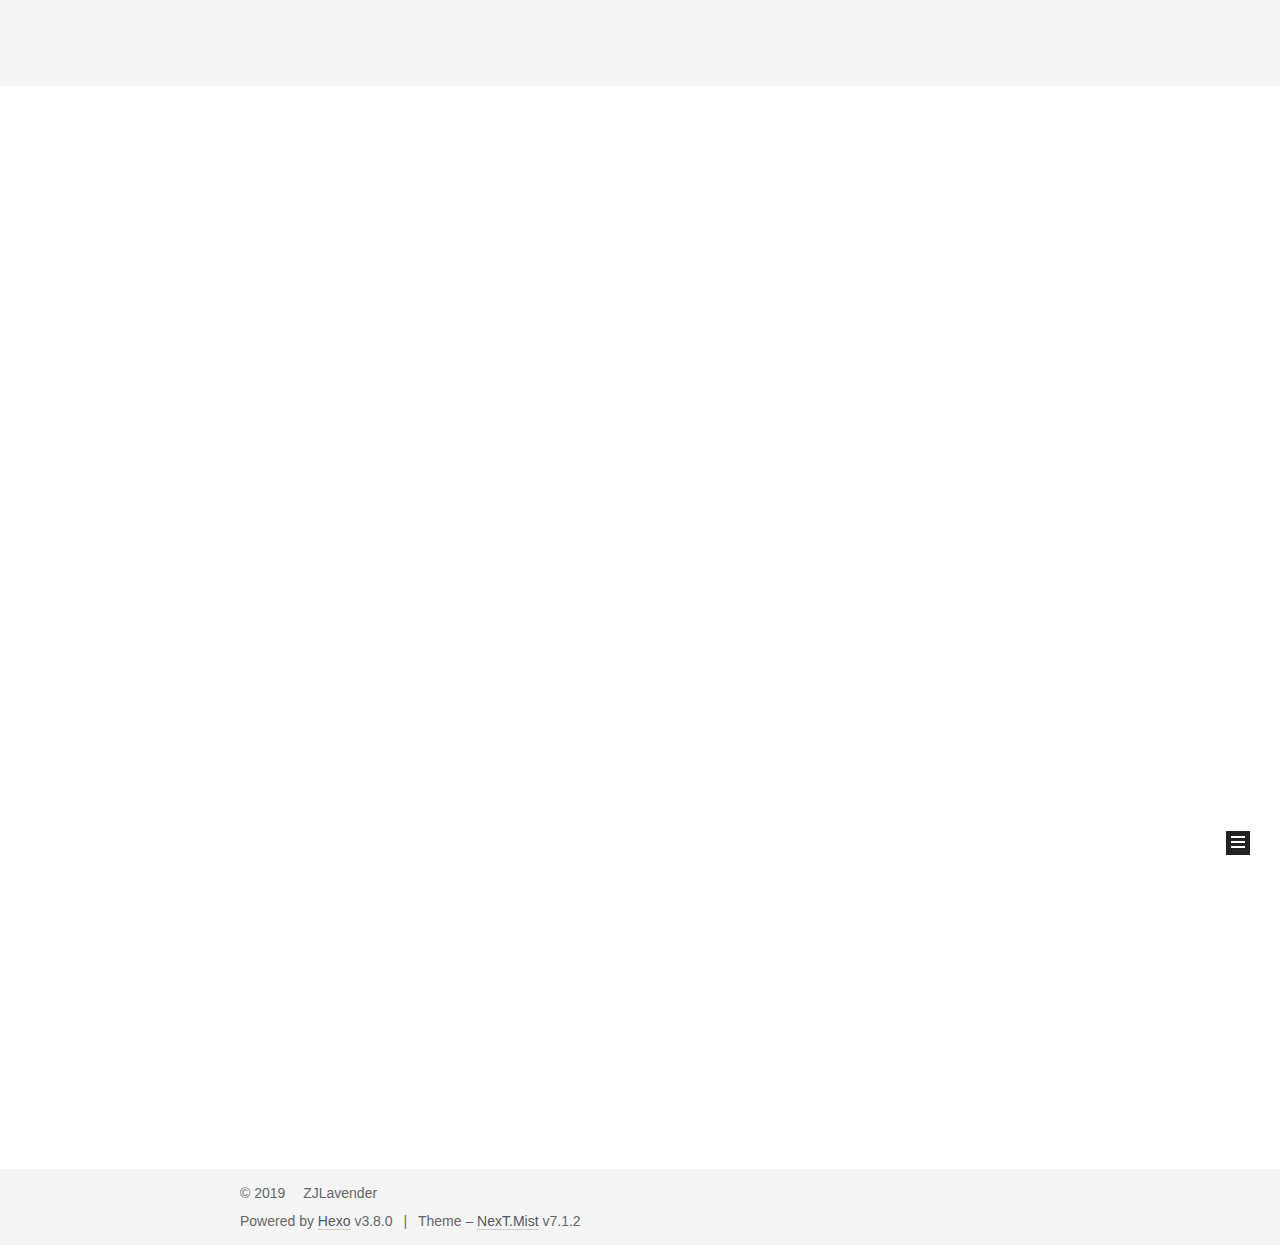
==== commit 629bb4cf: "Site updated: 2019-06-09 23:34:40" ====
--- a/index.html
+++ b/index.html
@@ -14,7 +14,7 @@
   
 
 
-<html class="theme-next muse use-motion" lang="中文">
+<html class="theme-next mist use-motion" lang="中文">
 <head><meta name="generator" content="Hexo 3.8.0">
   <meta charset="UTF-8">
 <meta http-equiv="X-UA-Compatible" content="IE=edge">
@@ -70,7 +70,7 @@
   var NexT = window.NexT || {};
   var CONFIG = {
     root: '/',
-    scheme: 'Muse',
+    scheme: 'Mist',
     version: '7.1.2',
     sidebar: {"position":"left","display":"post","offset":12,"onmobile":false,"dimmer":false},
     back2top: true,
@@ -220,13 +220,64 @@
 
     
 
-    <a href="/" rel="section"><i class="menu-item-icon fa fa-fw fa-home"></i> <br>Home</a>
+    <a href="/" rel="section"><i class="menu-item-icon fa fa-fw fa-HOME //HOME"></i> <br>Home</a>
 
   </li>
         
         
         
           
+          <li class="menu-item menu-item-about">
+
+    
+    
+    
+      
+    
+
+    
+
+    <a href="/about/" rel="section"><i class="menu-item-icon fa fa-fw fa-user"></i> <br>About</a>
+
+  </li>
+        
+        
+        
+          
+          <li class="menu-item menu-item-tags">
+
+    
+    
+    
+      
+    
+
+    
+
+    <a href="/tags/" rel="section"><i class="menu-item-icon fa fa-fw fa-tags"></i> <br>Tags</a>
+
+  </li>
+        
+        
+        
+          
+          <li class="menu-item menu-item-categories">
+
+    
+    
+    
+      
+    
+
+    
+
+    <a href="/categories/" rel="section"><i class="menu-item-icon fa fa-fw fa-th"></i> <br>Categories</a>
+
+  </li>
+        
+        
+        
+          
           <li class="menu-item menu-item-archives">
 
     
@@ -238,6 +289,57 @@
     
 
     <a href="/archives/" rel="section"><i class="menu-item-icon fa fa-fw fa-archive"></i> <br>Archives</a>
+
+  </li>
+        
+        
+        
+          
+          <li class="menu-item menu-item-schedule">
+
+    
+    
+    
+      
+    
+
+    
+
+    <a href="/schedule/" rel="section"><i class="menu-item-icon fa fa-fw fa-calendar"></i> <br>Schedule</a>
+
+  </li>
+        
+        
+        
+          
+          <li class="menu-item menu-item-sitemap">
+
+    
+    
+    
+      
+    
+
+    
+
+    <a href="/sitemap.xml" rel="section"><i class="menu-item-icon fa fa-fw fa-sitemap"></i> <br>Sitemap</a>
+
+  </li>
+        
+        
+        
+          
+          <li class="menu-item menu-item-commonweal">
+
+    
+    
+    
+      
+    
+
+    
+
+    <a href="/404/" rel="section"><i class="menu-item-icon fa fa-fw fa-heartbeat"></i> <br>Commonweal 404</a>
 
   </li>
 
@@ -273,150 +375,6 @@
           <div id="content" class="content">
             
   <section id="posts" class="posts-expand">
-    
-      
-
-  
-
-  
-  
-  
-
-  
-
-  <article class="post post-type-normal" itemscope itemtype="http://schema.org/Article">
-  
-  
-  
-  <div class="post-block">
-    <link itemprop="mainEntityOfPage" href="http://zhaozhengyu.cn/2019/06/09/title/">
-
-    <span hidden itemprop="author" itemscope itemtype="http://schema.org/Person">
-      <meta itemprop="name" content="ZJLavender">
-      <meta itemprop="description" content="ZJLavender Blogs">
-      <meta itemprop="image" content="/images/avatar.gif">
-    </span>
-
-    <span hidden itemprop="publisher" itemscope itemtype="http://schema.org/Organization">
-      <meta itemprop="name" content="ZJLavender">
-    </span>
-
-    
-      <header class="post-header">
-
-        
-        
-          <h1 class="post-title" itemprop="name headline">
-                
-                
-                <a href="/2019/06/09/title/" class="post-title-link" itemprop="url">title</a>
-              
-            
-          </h1>
-        
-
-        <div class="post-meta">
-          <span class="post-time">
-
-            
-            
-            
-
-            
-              <span class="post-meta-item-icon">
-                <i class="fa fa-calendar-o"></i>
-              </span>
-              
-                <span class="post-meta-item-text">Posted on</span>
-              
-
-              
-                
-              
-
-              <time title="Created: 2019-06-09 22:56:06 / Modified: 23:00:22" itemprop="dateCreated datePublished" datetime="2019-06-09T22:56:06+08:00">2019-06-09</time>
-            
-
-            
-              
-
-              
-            
-          </span>
-
-          
-
-          
-            
-            
-          
-
-          
-          
-
-          
-
-          
-
-          
-
-        </div>
-      </header>
-    
-
-    
-    
-    
-    <div class="post-body" itemprop="articleBody">
-
-      
-      
-
-      
-        
-          
-            <p>Welcome to <a href="https://hexo.io/" target="_blank" rel="noopener">Hexo</a>! This is your very first post. Check <a href="https://hexo.io/docs/" target="_blank" rel="noopener">documentation</a> for more info. If you get any problems when using Hexo, you can find the answer in <a href="https://hexo.io/docs/troubleshooting.html" target="_blank" rel="noopener">troubleshooting</a> or you can ask me on <a href="https://github.com/hexojs/hexo/issues" target="_blank" rel="noopener">GitHub</a>.</p>
-<h2 id="Quick-Start"><a href="#Quick-Start" class="headerlink" title="Quick Start"></a>Quick Start</h2><h3 id="Create-a-new-post"><a href="#Create-a-new-post" class="headerlink" title="Create a new post"></a>Create a new post</h3><pre><code class="bash"></code></pre>
-
-          
-        
-      
-    </div>
-
-    
-
-    
-    
-    
-
-    
-
-    
-      
-    
-    
-
-    
-
-    <footer class="post-footer">
-      
-
-      
-
-      
-
-      
-      
-        <div class="post-eof"></div>
-      
-    </footer>
-  </div>
-  
-  
-  
-  </article>
-
-
     
       
 
@@ -611,7 +569,7 @@
                 
                   <a href="/archives/">
                 
-                    <span class="site-state-item-count">2</span>
+                    <span class="site-state-item-count">1</span>
                     <span class="site-state-item-name">posts</span>
                   </a>
                 </div>
@@ -677,7 +635,7 @@
 
 
 
-  <div class="theme-info">Theme – <a href="https://theme-next.org" class="theme-link" rel="noopener" target="_blank">NexT.Muse</a> v7.1.2</div>
+  <div class="theme-info">Theme – <a href="https://theme-next.org" class="theme-link" rel="noopener" target="_blank">NexT.Mist</a> v7.1.2</div>
 
 
 
@@ -769,6 +727,7 @@
 
 
 
+
   
 
   
--- a/css/main.css
+++ b/css/main.css
@@ -182,84 +182,84 @@
   font-family: 'Lato', "PingFang SC", "Microsoft YaHei", sans-serif;
 }
 h1 {
-  font-size: 22px;
+  font-size: 24px;
 }
 h1 code {
   font-size: 1em;
 }
 @media (max-width: 767px) {
   h1 {
-    font-size: 18px;
+    font-size: 20px;
   }
   h1 code {
     font-size: 1em;
   }
 }
 h2 {
-  font-size: 20px;
+  font-size: 22px;
 }
 h2 code {
   font-size: 1em;
 }
 @media (max-width: 767px) {
   h2 {
-    font-size: 16px;
+    font-size: 18px;
   }
   h2 code {
     font-size: 1em;
   }
 }
 h3 {
-  font-size: 18px;
+  font-size: 20px;
 }
 h3 code {
   font-size: 1em;
 }
 @media (max-width: 767px) {
   h3 {
-    font-size: 14px;
+    font-size: 16px;
   }
   h3 code {
     font-size: 1em;
   }
 }
 h4 {
-  font-size: 16px;
+  font-size: 18px;
 }
 h4 code {
   font-size: 1em;
 }
 @media (max-width: 767px) {
   h4 {
-    font-size: 12px;
+    font-size: 14px;
   }
   h4 code {
     font-size: 1em;
   }
 }
 h5 {
-  font-size: 14px;
+  font-size: 16px;
 }
 h5 code {
   font-size: 1em;
 }
 @media (max-width: 767px) {
   h5 {
-    font-size: 10px;
+    font-size: 12px;
   }
   h5 code {
     font-size: 1em;
   }
 }
 h6 {
-  font-size: 12px;
+  font-size: 14px;
 }
 h6 code {
   font-size: 1em;
 }
 @media (max-width: 767px) {
   h6 {
-    font-size: 8px;
+    font-size: 10px;
   }
   h6 code {
     font-size: 1em;
@@ -946,8 +946,8 @@
   display: inline-block;
   padding: 0 20px;
   font-size: 14px;
-  color: #fff;
-  background: #222;
+  color: #555;
+  background: transparent;
   border: 2px solid #222;
   text-decoration: none;
   border-radius: 0;
@@ -1095,7 +1095,7 @@
 }
 .site-meta {
   margin: 0;
-  text-align: center;
+  text-align: left;
 }
 @media (max-width: 767px) {
   .site-meta {
@@ -1106,12 +1106,12 @@
   position: relative;
   display: inline-block;
   padding: 0 40px;
-  color: #fff;
+  color: #222;
   background: #222;
   border-bottom: none;
 }
 .brand:hover {
-  color: #fff;
+  color: #222;
 }
 .logo {
   display: inline-block;
@@ -1339,7 +1339,7 @@
 .posts-collapse {
   position: relative;
   z-index: 1010;
-  margin-left: 55px;
+  margin-left: 0;
 }
 .posts-collapse::after {
   content: " ";
@@ -1764,7 +1764,7 @@
   width: 4px;
   height: 4px;
   border-radius: 50%;
-  background: #87adde;
+  background: #2bfffc;
 }
 .feed-link,
 .chat {
@@ -2355,73 +2355,145 @@
 .tag-cloud a:hover {
   color: #222 !important;
 }
-@media (max-width: 767px) {
-  .header-inner,
-  .container .main-inner,
-  .footer-inner {
+a {
+  border-bottom-color: #ccc;
+}
+hr {
+  margin: 20px 0;
+  height: 2px;
+}
+.main-inner {
+  margin-top: 80px;
+}
+.header {
+  background: #f5f5f5;
+}
+.header-inner {
+  padding: 20px 0;
+  display: flex;
+  align-items: center;
+  justify-content: center;
+}
+.header-inner:before,
+.header-inner:after {
+  content: " ";
+  display: table;
+}
+.header-inner:after {
+  clear: both;
+}
+@media (max-width: 767px) {
+  .header-inner {
+    display: block;
     width: auto;
-  }
-}
-embed {
+    padding: 10px;
+  }
+}
+.site-meta {
+  float: left;
+  margin-left: -20px;
+  line-height: normal;
+}
+@media (max-width: 767px) {
+  .site-meta {
+    margin-left: 10px;
+  }
+}
+.site-meta .brand {
+  padding: 2px 1px;
+  background: none;
+}
+@media (max-width: 767px) {
+  .site-meta .brand {
+    display: block;
+  }
+}
+.site-meta .logo {
+  display: none;
+}
+.site-meta .site-title {
+  font-size: 22px;
+  font-weight: bolder;
+}
+@media (max-width: 767px) {
+  .site-meta .site-title {
+    line-height: 34px;
+  }
+}
+.logo-line-before,
+.logo-line-after {
   display: block;
-  margin: 0px auto 25px auto;
-}
-.custom-logo .site-meta-headline {
-  text-align: center;
-}
-.custom-logo .brand {
-  background: none;
-}
-.custom-logo .site-title {
-  margin: 10px auto 0;
-  font-size: 24px;
-  color: #222;
-}
-.custom-logo .site-title a {
-  border: none;
-}
-.custom-logo-image {
+  overflow: hidden;
   margin: 0 auto;
-  padding: 5px;
-  max-width: 150px;
-  background: #fff;
+  width: 75%;
+}
+@media (max-width: 767px) {
+  .logo-line-before,
+  .logo-line-after {
+    display: none;
+  }
+}
+.logo-line-before i,
+.logo-line-after i {
+  position: relative;
+  display: block;
+  height: 2px;
+  background: #222;
+}
+@media (max-width: 767px) {
+  .logo-line-before i,
+  .logo-line-after i {
+    height: 3px;
+  }
+}
+.use-motion .logo-line-before i {
+  left: -100%;
+}
+.use-motion .logo-line-after i {
+  right: -100%;
+}
+.site-subtitle {
+  display: none;
+}
+.site-brand-wrapper {
+  flex-shrink: 0;
+}
+.site-nav-toggle {
+  position: static;
+  float: right;
+}
+.site-nav {
+  flex-grow: 1;
 }
 @media (max-width: 767px) {
   .site-nav {
-    position: absolute;
-    left: 0;
-    top: 52px;
-    margin: 0;
-    width: 100%;
-    padding: 0;
-    background: #fff;
-    border-bottom: 1px solid #ddd;
-    z-index: 1030;
-  }
-}
-@media (max-width: 767px) {
-  .menu {
-    text-align: left;
+    transform: translateY(10px);
   }
 }
 .menu-item-active a,
 .menu .menu-item a:hover,
 .menu .menu-item span.exturl:hover {
-  border-bottom-color: #222 !important;
-  color: #222;
-}
-@media (max-width: 767px) {
-  .menu-item-active a,
-  .menu .menu-item a:hover,
-  .menu .menu-item span.exturl:hover {
-    border-bottom: 1px dotted #ddd !important;
-  }
+  background: #e1e1e1;
+}
+.menu {
+  margin: 0;
+}
+@media (max-width: 767px) {
+  .menu {
+    margin: 10px 0;
+    padding: 0;
+  }
+}
+.menu br {
+  display: none;
+}
+.menu .menu-item {
+  margin: 0;
 }
 @media (max-width: 767px) {
   .menu .menu-item {
     display: block;
-    margin: 0 10px;
-    vertical-align: top;
+    margin-top: 5px;
   }
 }
 .menu .menu-item .badge {
@@ -2430,9 +2502,12 @@
   margin-left: 5px;
   font-weight: 700;
   line-height: 1;
+  color: #555;
   text-align: center;
   white-space: nowrap;
-  background-color: #eee;
+  background-color: #fff;
+  border-radius: 10px;
+  text-shadow: 1px 1px 0px rgba(0,0,0,0.1);
 }
 @media (max-width: 767px) {
   .menu .menu-item .badge {
@@ -2440,36 +2515,193 @@
     margin: 0.35em 0 0 0;
   }
 }
-@media (max-width: 767px) {
-  .menu .menu-item br {
-    display: none;
-  }
+.menu .menu-item a,
+.menu .menu-item span.exturl {
+  padding: 0 10px;
+  border: none;
+  border-radius: 2px;
+  transition-property: background;
 }
 @media (max-width: 767px) {
   .menu .menu-item a,
   .menu .menu-item span.exturl {
-    padding: 5px 10px;
+    text-align: left;
   }
 }
 @media (hover: none) {
   .menu .menu-item a:hover,
   .menu .menu-item span.exturl:hover {
-    border-bottom-color: transparent !important;
-  }
-}
-@media (min-width: 768px) and (max-width: 991px) {
-  .menu .menu-item .fa {
-    width: 100%;
-  }
-}
-@media (min-width: 992px) {
-  .menu .menu-item .fa {
-    width: 100%;
+    background: none;
+  }
+}
+.menu a::before {
+  display: none;
+}
+@media (max-width: 767px) {
+  .menu a::before {
+    display: block;
+  }
+}
+@media (max-width: 767px) {
+  .menu {
+    float: none;
   }
 }
 .site-search form {
   display: none;
 }
+.posts-expand {
+  padding-top: 0;
+}
+.posts-expand .post-title,
+.posts-expand .post-meta {
+  text-align: left;
+}
+@media (max-width: 767px) {
+  .posts-expand .post-title,
+  .posts-expand .post-meta {
+    text-align: center;
+  }
+}
+.posts-expand .post-eof {
+  display: none;
+}
+.posts-expand .post {
+  margin-top: 120px;
+}
+.posts-expand .post:first-child {
+  margin-top: 0;
+}
+.posts-expand .post-meta {
+  margin-top: 5px;
+  margin-bottom: 20px;
+}
+.posts-expand .post-title {
+  position: relative;
+  font-size: 26px;
+  font-weight: 400;
+}
+@media (max-width: 767px) {
+  .posts-expand .post-title {
+    font-size: 22px;
+  }
+}
+@media (min-width: 1200px) {
+  .posts-expand .post-title {
+    font-size: 26px;
+  }
+}
+.posts-expand .post-title:hover:before {
+  background: #222;
+}
+@media (max-width: 767px) {
+  .posts-expand .post-body {
+    font-size: 14px;
+  }
+}
+.posts-expand .post-body img {
+  margin: 0;
+}
+.posts-expand .post-tags {
+  text-align: left;
+}
+.posts-expand .post-tags a {
+  padding: 1px 5px;
+  background: #f5f5f5;
+  border-bottom: none;
+}
+.posts-expand .post-tags a:hover {
+  background: #ccc;
+}
+.posts-expand .post-nav {
+  margin-top: 40px;
+}
+.post-button {
+  margin-top: 20px;
+  text-align: left;
+}
+.post-button a {
+  padding: 0;
+  font-size: 14px;
+  background: none;
+  border: none;
+  border-bottom: 2px solid #666;
+  transition-property: border;
+}
+@media (max-width: 767px) {
+  .post-button a {
+    font-size: 12px;
+  }
+}
+@media (min-width: 1200px) {
+  .post-button a {
+    font-size: 16px;
+  }
+}
+.post-button a:hover {
+  border-bottom-color: #222;
+}
 .links-of-blogroll-inline .links-of-blogroll-item {
   display: inline-block;
 }
+.btn {
+  padding: 0 10px;
+  border-width: 2px;
+  border-radius: 0;
+}
+.headband {
+  display: none;
+}
+.site-search {
+  position: relative;
+  float: right;
+  margin-top: 5px;
+  padding-top: 3px;
+}
+@media (max-width: 767px) {
+  .site-search {
+    float: none;
+    padding: 0 10px;
+  }
+}
+@media (max-width: 767px) {
+  .container .main-inner {
+    width: auto;
+  }
+}
+.page-post-detail .post-title,
+.page-post-detail .post-meta {
+  text-align: center;
+}
+.page-post-detail .post-title:before {
+  display: none;
+}
+.page-post-detail .post-meta {
+  margin-bottom: 60px;
+}
+.pagination {
+  margin: 120px 0 0;
+  text-align: left;
+}
+@media (max-width: 767px) {
+  .pagination {
+    margin: 80px 10px 0;
+    text-align: center;
+  }
+}
+.footer {
+  margin-top: 80px;
+  padding: 10px 0;
+  background: #f5f5f5;
+  color: #666;
+}
+.footer-inner {
+  margin: 0 auto;
+  text-align: left;
+}
+@media (max-width: 767px) {
+  .footer-inner {
+    width: auto;
+    text-align: center;
+  }
+}
